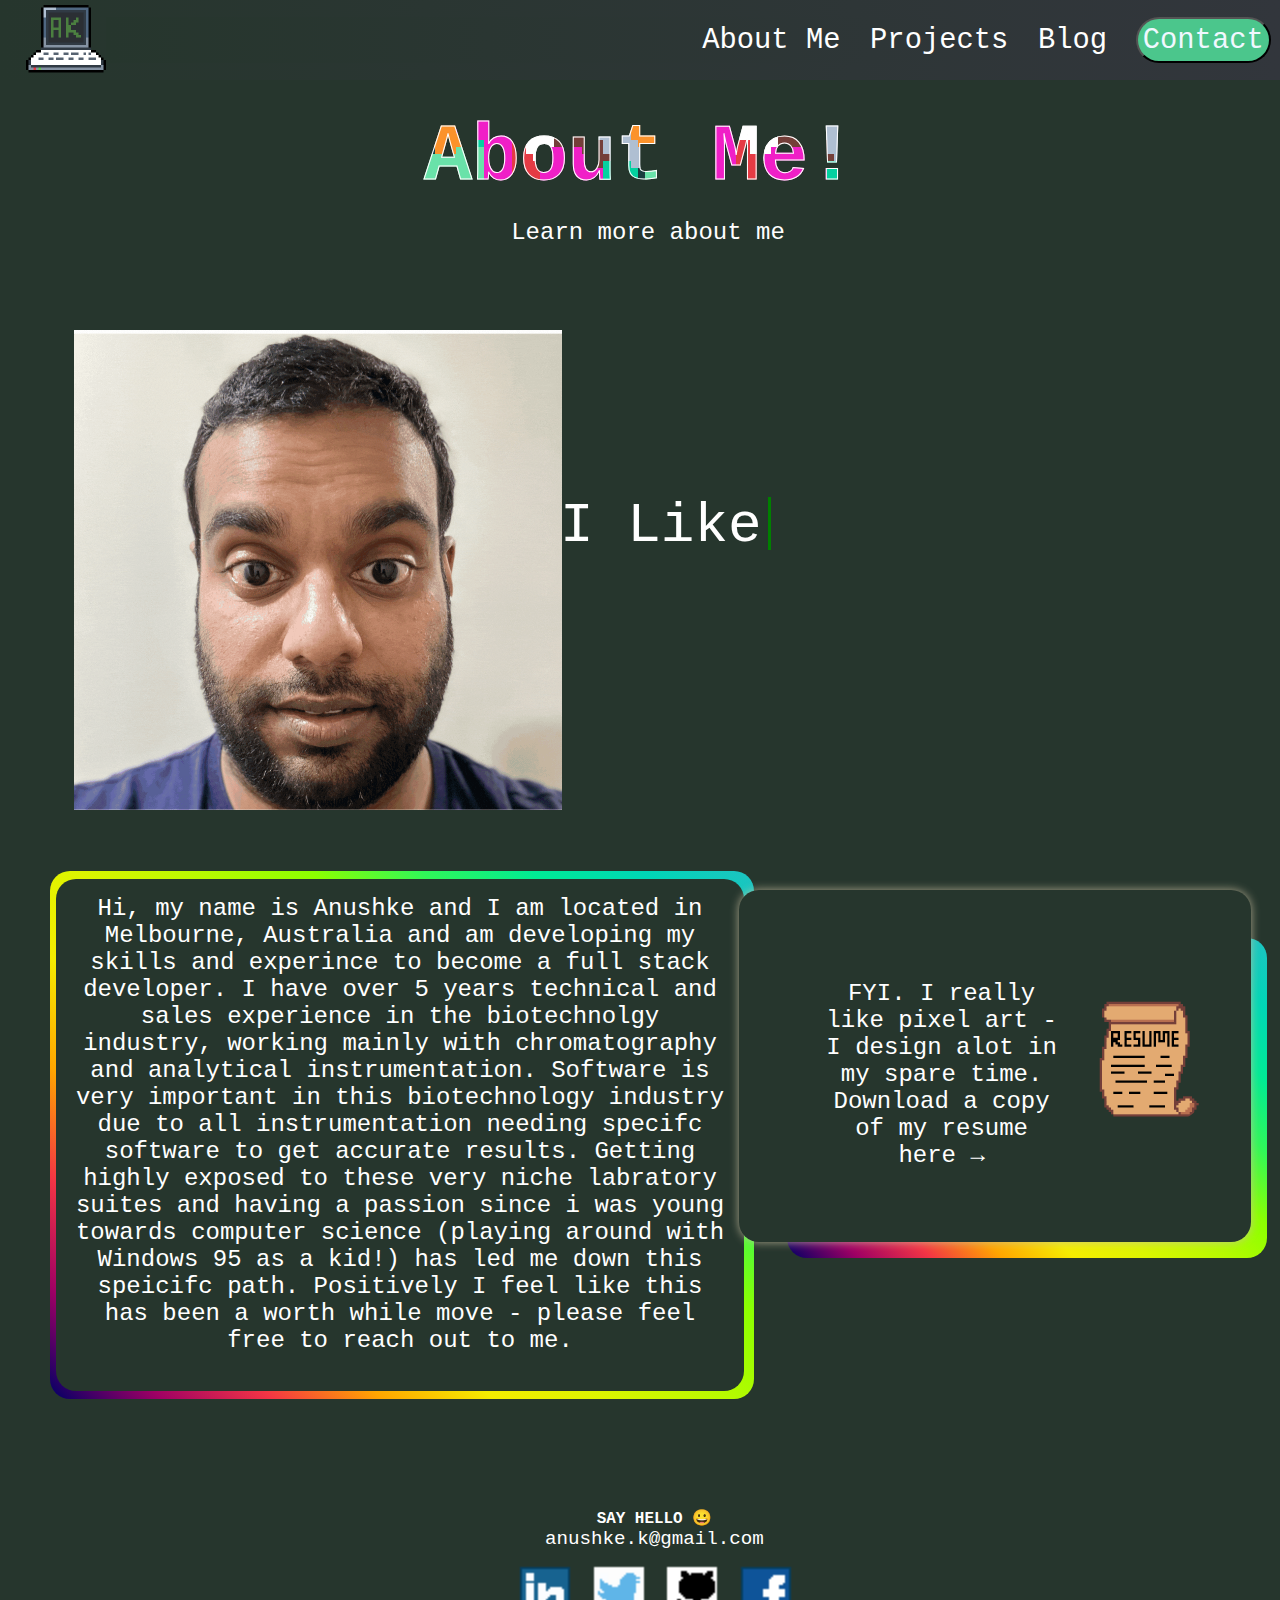
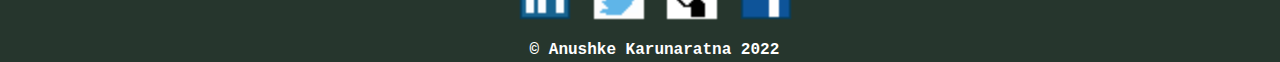
==== pages/about.html @ 56829d69 "added contact,about me,project and blog pages" ====
<!DOCTYPE html>
<html lang="en">
  <head>
    <meta charset="UTF-8" />
    <meta http-equiv="X-UA-Compatible" content="IE=edge" />
    <meta name="viewport" content="width=device-width, initial-scale=1.0" />
    <title>Anushke Karunaratna</title>
    <link rel="stylesheet" href="/main.css" />
  </head>
  <body>
    <!-- navigation bar content -->
    <header class="header">
      <!-- logo and home button -->
      <a id="logo" href="/index.html"> <img src="/images/logo2.png" alt="logo" /></a>
      <section class="header_contact">
        <!-- navigation bar links -->
      <nav class="navigation">
        <ul>
          <li><a class="nav_link" href="/pages/about.html">About Me</a></li>
          <li><a class="nav_link" href="/pages/projects.html">Projects</a></li>
          <li><a class="nav_link" href="/pages/blog.html">Blog</a></li>
        </ul>
      </nav>
      <!-- contact button -->
      <a class="contact" href="/pages/contact.html"><button>Contact</button></a></section>
    </header>
    <!-- tile animation -->
    <section class="tiles">
      <i style="--i: 1"></i>
      <i style="--i: 2"></i>
      <i style="--i: 3"></i>
      <i style="--i: 4"></i>
      <i style="--i: 5"></i>
      <i style="--i: 6"></i>
      <i style="--i: 7"></i>
      <i style="--i: 8"></i>
      <i style="--i: 9"></i>
      <i style="--i: 10"></i>
      <i style="--i: 21"></i>
      <i style="--i: 12"></i>
      <i style="--i: 13"></i>
      <i style="--i: 14"></i>
      <i style="--i: 15"></i>
      <i style="--i: 16"></i>
      <i style="--i: 17"></i>
      <i style="--i: 18"></i>
      <i style="--i: 19"></i>
      <i style="--i: 20"></i>
      <i style="--i: 21"></i>
      <i style="--i: 22"></i>
      <i style="--i: 23"></i>
      <i style="--i: 24"></i>
      <i style="--i: 25"></i>
      <i style="--i: 26"></i>
      <i style="--i: 27"></i>
      <i style="--i: 28"></i>
      <i style="--i: 29"></i>
      <i style="--i: 30"></i>
      <i style="--i: 31"></i>
      <i style="--i: 32"></i>
      <i style="--i: 33"></i>
      <i style="--i: 34"></i>
      <i style="--i: 35"></i>
      <i style="--i: 36"></i>
      <i style="--i: 37"></i>
      <i style="--i: 38"></i>
      <i style="--i: 39"></i>
      <i style="--i: 40"></i>
      <i style="--i: 41"></i>
      <i style="--i: 41"></i>
      <i style="--i: 42"></i>
      <i style="--i: 43"></i>
      <i style="--i: 44"></i>
      <i style="--i: 45"></i>
      <i style="--i: 46"></i>
      <i style="--i: 47"></i>
      <i style="--i: 48"></i>
      <i style="--i: 49"></i>
      <i style="--i: 50"></i>
    </section>
  </section>
  <h1 class="title">About Me!</h1>
  <section>
    <div class="sub_text">
      <p>Learn more about me</p>
    </div>
  </section>
  <section class="about">
   <div class="about_slideshow">
    <img class="slideshow" src="/images/slideshow.gif" alt="Anushke">
    <div class="txt_animation">
      <div class="static_txt"> I Like </div>
      <ul class="dynamic_txt" >
        <li><span>Food..............</span></li>
        <li><span>To Travel.........</span></li>
        <li><span>To Build Computers</span></li>
      </ul>
    </div>
    </div>
  </section>
    <section class="about_me" >
      <div class="about_resume">
      <p class="pabout"> Hi, my name is Anushke and I am located in Melbourne, Australia and am developing my skills and experince to become a full stack developer. I have over 5 years technical and sales experience in the biotechnolgy industry, working mainly with chromatography and analytical instrumentation. Software is very important in this biotechnology industry due to all instrumentation needing specifc software to get accurate results. Getting highly exposed to these very niche labratory suites and having a passion since i was young towards computer science (playing around with Windows 95 as a kid!) has led me down this speicifc path. Positively I feel like this has been a worth while move - please feel free to reach out to me.
      <div class="resume"><p class="resume_text" > FYI. I really like pixel art - I design alot in my spare time. Download a copy of my resume here &#8594</p>
      <a href="">
        <img class="resume_pic" src="/images/Resume_pic.png" alt="resume"></div>
      </a></div>
    </section>
    </section>
     <!-- tile animation -->
    <section class="tiles3">
      <i style="--i: 1"></i>
      <i style="--i: 2"></i>
      <i style="--i: 3"></i>
      <i style="--i: 4"></i>
      <i style="--i: 5"></i>
      <i style="--i: 6"></i>
      <i style="--i: 7"></i>
      <i style="--i: 8"></i>
      <i style="--i: 9"></i>
      <i style="--i: 10"></i>
      <i style="--i: 21"></i>
      <i style="--i: 12"></i>
      <i style="--i: 13"></i>
      <i style="--i: 14"></i>
      <i style="--i: 15"></i>
      <i style="--i: 16"></i>
      <i style="--i: 17"></i>
      <i style="--i: 18"></i>
      <i style="--i: 19"></i>
      <i style="--i: 20"></i>
      <i style="--i: 21"></i>
      <i style="--i: 22"></i>
      <i style="--i: 23"></i>
      <i style="--i: 24"></i>
      <i style="--i: 25"></i>
      <i style="--i: 26"></i>
      <i style="--i: 27"></i>
      <i style="--i: 28"></i>
      <i style="--i: 29"></i>
      <i style="--i: 30"></i>
      <i style="--i: 31"></i>
      <i style="--i: 32"></i>
      <i style="--i: 33"></i>
      <i style="--i: 34"></i>
      <i style="--i: 35"></i>
      <i style="--i: 36"></i>
      <i style="--i: 37"></i>
      <i style="--i: 38"></i>
      <i style="--i: 39"></i>
      <i style="--i: 40"></i>
      <i style="--i: 41"></i>
      <i style="--i: 41"></i>
      <i style="--i: 42"></i>
      <i style="--i: 43"></i>
      <i style="--i: 44"></i>
      <i style="--i: 45"></i>
      <i style="--i: 46"></i>
      <i style="--i: 47"></i>
      <i style="--i: 48"></i>
      <i style="--i: 49"></i>
      <i style="--i: 50"></i>
    </section>
     <!-- footer content -->
     <footer class="main_footer"> 
      <div class="footer_contact" ><h5>SAY HELLO &#128512</h5>
        <!-- send email directly -->
      <a class="email" href="mailto:anushke.k@gmail.com">anushke.k@gmail.com</a></div>
      <div class="socials" >
        <!-- links to socials -->
        <a  class="socials_img" href="https://www.linkedin.com/in/anushke-karunaratna-6a812290/" target="_blank" rel="noopener noreferrer"> <img class="linkedin" src="/images/linkedin.png" alt="linkedin"></a>
        <a  class="socials_img" href="https://twitter.com/Nush161" target="_blank" rel="noopener noreferrer"> <img class="twitter" src="/images/Twitter 2.png" alt="Twitter"></a>
        <a  class="socials_img" href="https://github.com/nush16" target="_blank" rel="noopener noreferrer"> <img class="github" src="/images/GitHub.png" alt="Github"></a>
        <a  class="socials_img" href="https://www.facebook.com/littttlecrow/" target="_blank" rel="noopener noreferrer"> <img class="facebook" src="/images/facebook.png" alt="Facebook"></a>
      <h6 class="copyright">&copy Anushke Karunaratna 2022</h6></div>
    </footer>
  </body>
</html>
---- main.css ----
* {
  margin: 0;
  padding: 0;
  box-sizing: border-box;
  text-decoration: none;
}

body {
  background: rgb(38, 54, 45);
}

button:hover {
  background-color: green;
  color: white;
}

a:link, a:visited {
  color: white;
}

.header a.nav_link:hover {
  color: green;
}

.header a#logo:hover {
  filter: brightness(80%);
}

@media (min-width: 320px) {
  #logo {
    cursor: pointer;
    display: flex;
    justify-content: flex-start;
    width: 2.1rem;
    height: 2.1rem;
    margin-left: 2%;
  }
  li {
    list-style: none;
    display: inline-block;
    align-items: center;
    padding: 0 0.8rem;
    transition: all 0.3s ease 0s;
    overflow-wrap: nowrap;
  }
  li, button {
    font-family: "Noto Sans Mono", monospace;
    font-weight: 500;
    font-size: 0.8rem;
    color: white;
  }
  button {
    padding: 0.3rem 0.3rem;
    background-color: rgb(75, 198, 140);
    border-radius: 5rem;
    cursor: pointer;
    transition: all 0.3s ease 0s;
  }
  .header {
    display: flex;
    justify-content: space-evenly;
    align-items: center;
    background: rgb(38, 54, 45);
    background: linear-gradient(90deg, rgb(38, 54, 45) 0%, rgb(50, 54, 60) 100%);
  }
  .header_contact {
    display: flex;
    justify-content: flex-end;
    align-items: center;
    background: rgb(38, 54, 45);
    background: linear-gradient(90deg, rgb(38, 54, 45) 0%, rgb(50, 54, 60) 100%);
    margin-right: 2%;
    width: 100%;
  }
}
@media (min-width: 820px) {
  #logo {
    cursor: pointer;
    display: flex;
    justify-content: flex-start;
    width: 3.1rem;
    height: 3.1rem;
    margin-left: 2%;
  }
  li, button {
    font-family: "Noto Sans Mono", monospace;
    font-weight: 500;
    font-size: 1.2rem;
    color: white;
  }
  button {
    padding: 0.3rem 0.3rem;
    background-color: rgb(75, 198, 140);
    border-radius: 5rem;
    cursor: pointer;
    transition: all 0.3s ease 0s;
    margin-left: 16%;
  }
  .header {
    display: flex;
    align-items: center;
    background: rgb(38, 54, 45);
    background: linear-gradient(90deg, rgb(38, 54, 45) 0%, rgb(50, 54, 60) 100%);
  }
  .header_contact {
    display: flex;
    justify-content: flex-end;
    align-items: center;
    background: rgb(38, 54, 45);
    background: linear-gradient(90deg, rgb(38, 54, 45) 0%, rgb(50, 54, 60) 100%);
    margin-right: 2%;
    width: 100%;
  }
}
@media (min-width: 992px) {
  #logo {
    cursor: pointer;
    display: flex;
    justify-content: flex-start;
    width: 5rem;
    height: 5rem;
    margin-left: 2%;
    filter: brightness(100%);
  }
  li, button {
    font-family: "Noto Sans Mono", monospace;
    font-weight: 500;
    font-size: 1.8rem;
    color: aliceblue;
  }
  button {
    padding: 0.3rem 0.3rem;
    background-color: rgb(75, 198, 140);
    border-radius: 5rem;
    cursor: pointer;
    transition: all 0.3s ease 0s;
    margin-left: 12%;
  }
  .header {
    display: flex;
    align-items: center;
    background: rgb(38, 54, 45);
    background: linear-gradient(90deg, rgb(38, 54, 45) 0%, rgb(50, 54, 60) 100%);
  }
  .header_contact {
    display: flex;
    justify-content: flex-end;
    align-items: center;
    background: rgb(38, 54, 45);
    background: linear-gradient(90deg, rgb(38, 54, 45) 0%, rgb(50, 54, 60) 100%);
    margin-right: 2%;
    width: 100%;
  }
}
@media (min-width: 320px) {
  .intro_title {
    width: 90%;
    margin-left: 2.5%;
  }
  .intro_title .intro {
    display: grid;
    gap: 2.5rem;
    grid-template-columns: 60% 40%;
  }
  .intro_title .pintro {
    padding: 1rem;
    background-color: rgb(38, 54, 45);
    box-shadow: 0 0 10px green;
    border-radius: 20px;
    position: relative;
    width: 13rem;
    height: 6.5rem;
  }
  .intro_title .pintro::before {
    content: "";
    position: absolute;
    border-radius: 20px;
    background-image: linear-gradient(45deg, hsl(240deg, 100%, 20%) 0%, hsl(322deg, 100%, 31%) 9%, hsl(355deg, 89%, 58%) 18%, hsl(39deg, 100%, 50%) 27%, hsl(58deg, 100%, 48%) 36%, hsl(66deg, 100%, 48%) 45%, hsl(76deg, 100%, 49%) 55%, hsl(87deg, 100%, 50%) 64%, hsl(132deg, 93%, 58%) 73%, hsl(158deg, 100%, 46%) 82%, hsl(171deg, 100%, 42%) 91%, hsl(180deg, 73%, 44%) 100%);
    z-index: -1;
    margin-top: -1.5rem;
    margin-left: -1.5rem;
    width: 14rem;
    height: 7.5rem;
  }
  .intro_title .pic_of_me {
    padding-right: 0.3rem;
    width: 7.5rem;
    height: 8rem;
    border-radius: 50%;
    margin-top: -1rem;
  }
  .intro_build {
    width: 90%;
    margin-right: 2.5%;
  }
  .intro_build .build {
    display: grid;
    gap: 2.5rem;
    grid-template-columns: 40% 60%;
  }
  .intro_build .img_build {
    margin-left: 1rem;
    width: 10rem;
    height: 9rem;
  }
  .intro_build .pbuild {
    background-color: rgb(38, 54, 45);
    border-radius: 20px;
    padding: 1rem;
    position: relative;
    margin-right: 10%;
    height: 6rem;
    width: 10rem;
    margin-top: 8%;
  }
  .intro_build .pbuild::before {
    content: "";
    position: absolute;
    border-radius: 20px;
    background-image: linear-gradient(45deg, hsl(240deg, 100%, 20%) 0%, hsl(322deg, 100%, 31%) 9%, hsl(355deg, 89%, 58%) 18%, hsl(39deg, 100%, 50%) 27%, hsl(58deg, 100%, 48%) 36%, hsl(66deg, 100%, 48%) 45%, hsl(76deg, 100%, 49%) 55%, hsl(87deg, 100%, 50%) 64%, hsl(132deg, 93%, 58%) 73%, hsl(158deg, 100%, 46%) 82%, hsl(171deg, 100%, 42%) 91%, hsl(180deg, 73%, 44%) 100%);
    z-index: -1;
    margin-top: -1.5rem;
    margin-left: -1.5rem;
    width: 11rem;
    height: 7rem;
  }
  .intro_write {
    width: 90%;
    margin-right: 2.5%;
  }
  .intro_write .write {
    display: grid;
    gap: 1rem;
    grid-template-columns: 60% 40%;
    margin-right: 4rem;
  }
  .intro_write .pwrite {
    background-color: rgb(38, 54, 45);
    border-radius: 20px;
    padding: 1rem;
    position: relative;
    height: 9rem;
    width: 10rem;
    margin-top: 5%;
  }
  .intro_write .pwrite::before {
    content: "";
    position: absolute;
    border-radius: 20px;
    background-image: linear-gradient(45deg, hsl(240deg, 100%, 20%) 0%, hsl(322deg, 100%, 31%) 9%, hsl(355deg, 89%, 58%) 18%, hsl(39deg, 100%, 50%) 27%, hsl(58deg, 100%, 48%) 36%, hsl(66deg, 100%, 48%) 45%, hsl(76deg, 100%, 49%) 55%, hsl(87deg, 100%, 50%) 64%, hsl(132deg, 93%, 58%) 73%, hsl(158deg, 100%, 46%) 82%, hsl(171deg, 100%, 42%) 91%, hsl(180deg, 73%, 44%) 100%);
    z-index: -1;
    margin-top: -1.5rem;
    margin-left: -1.5rem;
    width: 11rem;
    height: 10rem;
  }
  .intro_write .img_write {
    margin-left: 3rem;
    width: 8.5rem;
    height: 8rem;
  }
}
@media (min-width: 820px) {
  .intro_title {
    width: 90%;
    margin-left: 15%;
  }
  .intro_title .intro {
    display: grid;
    gap: 1.5rem;
    grid-template-columns: 60% 40%;
    width: 90%;
    margin-right: 2.5%;
    margin-left: 2.5%;
    margin-top: 1.5rem;
  }
  .intro_title .pintro {
    padding: 1rem;
    background-color: rgb(38, 54, 45);
    border-radius: 20px;
    position: relative;
    height: 8rem;
    width: 21rem;
    margin-top: 5%;
  }
  .intro_title .pintro::before {
    content: "";
    position: absolute;
    border-radius: 20px;
    background-image: linear-gradient(45deg, hsl(240deg, 100%, 20%) 0%, hsl(322deg, 100%, 31%) 9%, hsl(355deg, 89%, 58%) 18%, hsl(39deg, 100%, 50%) 27%, hsl(58deg, 100%, 48%) 36%, hsl(66deg, 100%, 48%) 45%, hsl(76deg, 100%, 49%) 55%, hsl(87deg, 100%, 50%) 64%, hsl(132deg, 93%, 58%) 73%, hsl(158deg, 100%, 46%) 82%, hsl(171deg, 100%, 42%) 91%, hsl(180deg, 73%, 44%) 100%);
    z-index: -1;
    margin-top: -1.5rem;
    margin-left: -2.6rem;
    width: 22rem;
    height: 9rem;
  }
  .intro_title .pic_of_me {
    padding-right: 0.3rem;
    width: 11.5rem;
    height: 12rem;
    border-radius: 4rem;
    margin-top: -1rem;
  }
  .intro_build {
    width: 90%;
    margin-left: 15%;
  }
  .intro_build .build {
    display: grid;
    gap: 1.5rem;
    grid-template-columns: 40% 60%;
  }
  .intro_build .img_build {
    width: 14.5rem;
    height: 14rem;
  }
  .intro_build .pbuild {
    background-color: rgb(38, 54, 45);
    border-radius: 20px;
    padding: 1rem;
    position: relative;
    height: 7.5rem;
    width: 15rem;
    margin-top: 11%;
  }
  .intro_build .pbuild::before {
    content: "";
    position: absolute;
    border-radius: 20px;
    background-image: linear-gradient(45deg, hsl(240deg, 100%, 20%) 0%, hsl(322deg, 100%, 31%) 9%, hsl(355deg, 89%, 58%) 18%, hsl(39deg, 100%, 50%) 27%, hsl(58deg, 100%, 48%) 36%, hsl(66deg, 100%, 48%) 45%, hsl(76deg, 100%, 49%) 55%, hsl(87deg, 100%, 50%) 64%, hsl(132deg, 93%, 58%) 73%, hsl(158deg, 100%, 46%) 82%, hsl(171deg, 100%, 42%) 91%, hsl(180deg, 73%, 44%) 100%);
    z-index: -1;
    margin-top: -1.5rem;
    margin-left: -3.2rem;
    width: 16rem;
    height: 8.5rem;
  }
  .intro_write {
    width: 90%;
    margin-left: 15%;
  }
  .intro_write .write {
    display: grid;
    gap: 2.5rem;
    grid-template-columns: 50% 50%;
  }
  .intro_write .pwrite {
    background-color: rgb(38, 54, 45);
    border-radius: 20px;
    padding: 1rem;
    position: relative;
    height: 7.6rem;
    width: 21rem;
    margin-top: 1%;
  }
  .intro_write .pwrite::before {
    content: "";
    position: absolute;
    border-radius: 20px;
    background-image: linear-gradient(45deg, hsl(240deg, 100%, 20%) 0%, hsl(322deg, 100%, 31%) 9%, hsl(355deg, 89%, 58%) 18%, hsl(39deg, 100%, 50%) 27%, hsl(58deg, 100%, 48%) 36%, hsl(66deg, 100%, 48%) 45%, hsl(76deg, 100%, 49%) 55%, hsl(87deg, 100%, 50%) 64%, hsl(132deg, 93%, 58%) 73%, hsl(158deg, 100%, 46%) 82%, hsl(171deg, 100%, 42%) 91%, hsl(180deg, 73%, 44%) 100%);
    z-index: -1;
    margin-top: -1.5rem;
    margin-left: -2rem;
    width: 22rem;
    height: 8.6rem;
  }
  .intro_write .img_write {
    width: 12.5rem;
    height: 12rem;
  }
}
@media (min-width: 992px) {
  .intro_title {
    width: 90%;
  }
  .intro_title .intro {
    display: grid;
    gap: 1.5rem;
    grid-template-columns: 50% 50%;
    width: 90%;
    margin-right: 2.5%;
    margin-left: 2.5%;
    margin-top: 4.5rem;
  }
  .intro_title .pintro {
    padding: 1rem;
    background-color: rgb(38, 54, 45);
    border-radius: 20px;
    position: relative;
    height: 15rem;
    width: 23rem;
    margin-top: 1%;
    margin-left: 27%;
  }
  .intro_title .pintro::before {
    content: "";
    position: absolute;
    border-radius: 20px;
    background-image: linear-gradient(45deg, hsl(240deg, 100%, 20%) 0%, hsl(322deg, 100%, 31%) 9%, hsl(355deg, 89%, 58%) 18%, hsl(39deg, 100%, 50%) 27%, hsl(58deg, 100%, 48%) 36%, hsl(66deg, 100%, 48%) 45%, hsl(76deg, 100%, 49%) 55%, hsl(87deg, 100%, 50%) 64%, hsl(132deg, 93%, 58%) 73%, hsl(158deg, 100%, 46%) 82%, hsl(171deg, 100%, 42%) 91%, hsl(180deg, 73%, 44%) 100%);
    z-index: -1;
    margin-top: -1.5rem;
    margin-left: -2.1rem;
    width: 24rem;
    height: 16rem;
  }
  .intro_title .pic_of_me {
    padding-right: 0.3rem;
    width: 19.5rem;
    height: 20.6rem;
    border-radius: 50%;
    margin-top: -2rem;
  }
  .intro_build {
    width: 90%;
    margin-left: -2%;
  }
  .intro_build .build {
    display: grid;
    gap: 1.5rem;
    grid-template-columns: 40% 60%;
  }
  .intro_build .img_build {
    width: 19rem;
    height: 17rem;
    margin-left: 32%;
  }
  .intro_build .pbuild {
    background-color: rgb(38, 54, 45);
    border-radius: 20px;
    padding: 1rem;
    position: relative;
    height: 11rem;
    width: 19rem;
    margin-top: 5%;
  }
  .intro_build .pbuild::before {
    content: "";
    position: absolute;
    border-radius: 20px;
    background-image: linear-gradient(45deg, hsl(240deg, 100%, 20%) 0%, hsl(322deg, 100%, 31%) 9%, hsl(355deg, 89%, 58%) 18%, hsl(39deg, 100%, 50%) 27%, hsl(58deg, 100%, 48%) 36%, hsl(66deg, 100%, 48%) 45%, hsl(76deg, 100%, 49%) 55%, hsl(87deg, 100%, 50%) 64%, hsl(132deg, 93%, 58%) 73%, hsl(158deg, 100%, 46%) 82%, hsl(171deg, 100%, 42%) 91%, hsl(180deg, 73%, 44%) 100%);
    z-index: -1;
    margin-top: -1.5rem;
    margin-left: -2.8rem;
    width: 20rem;
    height: 12rem;
  }
  .intro_write {
    width: 90%;
    margin-left: 32%;
  }
  .intro_write .write {
    display: grid;
    gap: 1.5rem;
    grid-template-columns: 50% 50%;
  }
  .intro_write .pwrite {
    background-color: rgb(38, 54, 45);
    box-shadow: 0 0 20px rgba(204, 193, 163, 0.8);
    border-radius: 20px;
    padding: 1rem;
    position: relative;
    height: 14rem;
    width: 22rem;
    margin-top: 1%;
    margin-left: 30%;
  }
  .intro_write .pwrite::before {
    content: "";
    position: absolute;
    border-radius: 20px;
    background-image: linear-gradient(45deg, hsl(240deg, 100%, 20%) 0%, hsl(322deg, 100%, 31%) 9%, hsl(355deg, 89%, 58%) 18%, hsl(39deg, 100%, 50%) 27%, hsl(58deg, 100%, 48%) 36%, hsl(66deg, 100%, 48%) 45%, hsl(76deg, 100%, 49%) 55%, hsl(87deg, 100%, 50%) 64%, hsl(132deg, 93%, 58%) 73%, hsl(158deg, 100%, 46%) 82%, hsl(171deg, 100%, 42%) 91%, hsl(180deg, 73%, 44%) 100%);
    z-index: -1;
    margin-top: -1.5rem;
    margin-left: -2rem;
    width: 23rem;
    height: 15rem;
  }
  .intro_write .img_write {
    width: 17.5rem;
    height: 17rem;
  }
}
@media (min-width: 320px) {
  .tiles, .tiles_contact, .tiles4, .tiles3, .tiles2 {
    position: relative;
    height: 1rem;
    overflow: hidden;
    background: rgb(38, 54, 45);
    display: flex;
    justify-content: center;
    align-items: center;
    gap: 0.5rem;
    flex-wrap: wrap;
  }
  .tiles i, .tiles_contact i, .tiles4 i, .tiles3 i, .tiles2 i {
    position: relative;
    width: 1rem;
    height: 1rem;
    background: rgb(38, 54, 45);
  }
  section i:nth-child(5n+1) {
    -webkit-animation: animate 2s linear infinite, animatetile 7s linear infinite;
            animation: animate 2s linear infinite, animatetile 7s linear infinite;
    -webkit-animation-delay: calc(-1s * var(--i));
            animation-delay: calc(-1s * var(--i));
  }
  section i:nth-child(5n+2) {
    -webkit-animation: animate 3s linear infinite, animatetile 7s linear infinite;
            animation: animate 3s linear infinite, animatetile 7s linear infinite;
    -webkit-animation-delay: calc(-2s * var(--i));
            animation-delay: calc(-2s * var(--i));
  }
  section i:nth-child(5n+3) {
    -webkit-animation: animate 4s linear infinite, animatetile 7s linear infinite;
            animation: animate 4s linear infinite, animatetile 7s linear infinite;
    -webkit-animation-delay: calc(-2.5s * var(--i));
            animation-delay: calc(-2.5s * var(--i));
  }
  @-webkit-keyframes animate {
    0%, 20% {
      background: rgb(38, 54, 45);
    }
    60% {
      background: rgb(167, 209, 167);
    }
    80%, 100% {
      background: rgb(38, 54, 45);
    }
  }
  @keyframes animate {
    0%, 20% {
      background: rgb(38, 54, 45);
    }
    60% {
      background: rgb(167, 209, 167);
    }
    80%, 100% {
      background: rgb(38, 54, 45);
    }
  }
  @-webkit-keyframes animatetile {
    0% {
      filter: hue-rotate(0deg);
    }
    100% {
      filter: hue-rotate(180deg);
    }
  }
  @keyframes animatetile {
    0% {
      filter: hue-rotate(0deg);
    }
    100% {
      filter: hue-rotate(180deg);
    }
  }
  .tiles2 {
    height: 3rem;
    margin-top: 2rem;
  }
  .tiles3 {
    height: 4rem;
    margin-top: 0.8rem;
  }
  .tiles4 {
    height: 8rem;
    margin-top: 0.8rem;
  }
  .tiles_contact {
    height: 6rem;
    margin-top: 0.8rem;
  }
}
.socials a.socials_img:hover {
  filter: brightness(80%);
}

.socials_img {
  filter: brightness(100%);
}

@media (min-width: 320px) {
  footer {
    display: inline-block;
    justify-content: center;
    height: 8%;
    position: relative;
    margin-left: 30%;
    margin-bottom: 0%;
    text-align: center;
    font-family: "Noto Sans Mono", monospace;
    left: 0;
    bottom: 0;
    margin-top: auto;
  }
  footer .footer_contact {
    font-size: 0.7em;
    color: white;
  }
  footer .socials {
    padding-top: 0.5rem;
  }
  footer .copyright {
    margin-top: 0.5rem;
    color: white;
  }
}
@media (min-width: 820px) {
  footer {
    display: inline-block;
    justify-content: center;
    height: 8%;
    position: relative;
    margin-left: 40%;
    margin-bottom: 0%;
    text-align: center;
    font-family: "Noto Sans Mono", monospace;
    left: 0;
    bottom: 0%;
  }
  footer .footer_contact {
    font-size: 1.1rem;
    color: white;
  }
  footer .socials {
    padding-top: 0.7rem;
  }
  footer .copyright {
    margin-top: 0.7rem;
    color: white;
  }
}
@media (min-width: 992px) {
  footer {
    display: inline-block;
    justify-content: center;
    height: 3%;
    position: relative;
    margin-left: 40%;
    margin-bottom: 0%;
    margin-top: 1.5rem;
    text-align: center;
    font-family: "Noto Sans Mono", monospace;
    left: 0;
    bottom: 0%;
  }
  footer .footer_contact {
    font-size: 1.2rem;
    color: white;
  }
  footer .socials {
    padding-top: 0.7rem;
  }
  footer .copyright {
    margin-top: 0.7rem;
  }
  footer .linkedin {
    width: 4rem;
    height: 4rem;
  }
  footer .twitter {
    width: 4rem;
    height: 4rem;
  }
  footer .github {
    width: 4rem;
    height: 4rem;
  }
  footer .facebook {
    width: 4rem;
    height: 4rem;
  }
  footer .copyright {
    font-size: 1rem;
    color: white;
  }
}
#contact_message::-moz-placeholder {
  font-family: "Noto Sans Mono", monospace;
}
#contact_message:-ms-input-placeholder {
  font-family: "Noto Sans Mono", monospace;
}
#contact_message::placeholder {
  font-family: "Noto Sans Mono", monospace;
}

.contact_name::-moz-placeholder {
  font-family: "Noto Sans Mono", monospace;
}

.contact_name:-ms-input-placeholder {
  font-family: "Noto Sans Mono", monospace;
}

.contact_name::placeholder {
  font-family: "Noto Sans Mono", monospace;
}

.contact_email::-moz-placeholder {
  font-family: "Noto Sans Mono", monospace;
}

.contact_email:-ms-input-placeholder {
  font-family: "Noto Sans Mono", monospace;
}

.contact_email::placeholder {
  font-family: "Noto Sans Mono", monospace;
}

.contact_subject::-moz-placeholder {
  font-family: "Noto Sans Mono", monospace;
}

.contact_subject:-ms-input-placeholder {
  font-family: "Noto Sans Mono", monospace;
}

.contact_subject::placeholder {
  font-family: "Noto Sans Mono", monospace;
}

button.send:hover {
  background-color: green;
  color: white;
  transition: all 0.3s ease 0s;
}

@media (min-width: 320px) {
  .sub_text {
    display: flex;
    justify-content: center;
    padding-bottom: 1.5rem;
  }
  .fill_in_details {
    display: flex;
    position: relative;
    flex-direction: column;
    align-items: center;
    justify-content: center;
    margin-left: 10%;
    background-color: rgb(216, 239, 231);
    box-shadow: 0 0 10px green;
    border-radius: 20px;
    overflow: hidden;
    width: 80%;
    text-transform: uppercase;
    font-weight: 800;
    font-size: 0.8rem;
    letter-spacing: 0.5rem;
    border: 0;
    padding: 1.2rem;
  }
  .fill_in_details .contents {
    display: flex;
    flex-direction: column;
    justify-content: center;
    margin-top: 1rem;
    gap: 0.5rem;
  }
  .fill_in_details .contact_name {
    width: 10rem;
    height: 1.3rem;
    font-size: 1rem;
  }
  .fill_in_details .contact_email {
    width: 10rem;
    height: 1.3rem;
    font-size: 1rem;
  }
  .fill_in_details .contact_subject {
    margin-top: 0.2rem;
    width: 16rem;
  }
  .fill_in_details #contact_message {
    margin-top: 0.2rem;
    width: 16rem;
    height: 10rem;
  }
  .fill_in_details .send {
    background: rgb(75, 198, 140);
    color: white;
    margin-top: 1rem;
  }
}
@media (min-width: 820px) {
  .sub_text {
    display: flex;
    justify-content: center;
    padding-bottom: 1.5rem;
  }
  .fill_in_details {
    display: flex;
    position: relative;
    flex-direction: column;
    align-items: center;
    justify-content: center;
    margin-left: 10%;
    background-color: rgb(216, 239, 231);
    box-shadow: 0 0 10px green;
    border-radius: 20px;
    overflow: hidden;
    width: 50%;
    margin-left: 25%;
    text-transform: uppercase;
    font-weight: 800;
    font-size: 1rem;
    letter-spacing: 0.5rem;
    border: 0;
    padding: 1.2rem;
    font-family: "Noto Sans Mono", monospace;
    color: black;
  }
  .fill_in_details .contents {
    display: flex;
    flex-direction: column;
    justify-content: center;
    margin-top: 1rem;
    gap: 0.5rem;
    font-size: 1rem;
  }
  .fill_in_details .contact_name {
    width: 10rem;
    height: 1.3rem;
    font-size: 1rem;
  }
  .fill_in_details .contact_email {
    width: 10rem;
    height: 1.3rem;
    font-size: 1rem;
  }
  .fill_in_details .contact_subject {
    margin-top: 0.2rem;
    width: 19rem;
    height: 1.3rem;
    font-size: 1rem;
  }
  .fill_in_details #contact_message {
    margin-top: 0.2rem;
    width: 19rem;
    height: 12.3rem;
    font-size: 1rem;
  }
  .fill_in_details .send {
    background: rgb(75, 198, 140);
    color: white;
    margin-top: 1rem;
    margin-right: 10%;
  }
  #contact_message::-moz-placeholder {
    font-family: "Noto Sans Mono", monospace;
    font-size: 1rem;
  }
  #contact_message:-ms-input-placeholder {
    font-family: "Noto Sans Mono", monospace;
    font-size: 1rem;
  }
  #contact_message::placeholder {
    font-family: "Noto Sans Mono", monospace;
    font-size: 1rem;
  }
  .contact_name::-moz-placeholder {
    font-family: "Noto Sans Mono", monospace;
    font-size: 1rem;
  }
  .contact_name:-ms-input-placeholder {
    font-family: "Noto Sans Mono", monospace;
    font-size: 1rem;
  }
  .contact_name::placeholder {
    font-family: "Noto Sans Mono", monospace;
    font-size: 1rem;
  }
  .contact_email::-moz-placeholder {
    font-family: "Noto Sans Mono", monospace;
    font-size: 1rem;
  }
  .contact_email:-ms-input-placeholder {
    font-family: "Noto Sans Mono", monospace;
    font-size: 1rem;
  }
  .contact_email::placeholder {
    font-family: "Noto Sans Mono", monospace;
    font-size: 1rem;
  }
  .contact_subject::-moz-placeholder {
    font-family: "Noto Sans Mono", monospace;
    font-size: 1rem;
  }
  .contact_subject:-ms-input-placeholder {
    font-family: "Noto Sans Mono", monospace;
    font-size: 1rem;
  }
  .contact_subject::placeholder {
    font-family: "Noto Sans Mono", monospace;
    font-size: 1rem;
  }
}
@media (min-width: 992px) {
  .sub_text {
    display: flex;
    justify-content: center;
    padding-bottom: 1.5rem;
  }
  .fill_in_details {
    display: flex;
    position: relative;
    flex-direction: column;
    align-items: center;
    justify-content: center;
    margin-left: 10%;
    background-color: rgb(216, 239, 231);
    box-shadow: 0 0 10px hsl(158deg, 100%, 46%);
    border-radius: 20px;
    overflow: hidden;
    width: 42%;
    margin-left: 29%;
    text-transform: uppercase;
    font-weight: 800;
    font-size: 1.3rem;
    letter-spacing: 0.5rem;
    border: 0;
    padding: 1.2rem;
    font-family: "Noto Sans Mono", monospace;
    color: black;
  }
  .fill_in_details .contents {
    display: flex;
    flex-direction: column;
    justify-content: center;
    margin-top: 1rem;
    gap: 0.5rem;
    font-size: 1rem;
  }
  .fill_in_details .contact_name {
    width: 20rem;
    height: 2.3rem;
    font-size: 1.3rem;
  }
  .fill_in_details .contact_email {
    width: 20rem;
    height: 2.3rem;
    font-size: 1.3rem;
  }
  .fill_in_details .contact_subject {
    margin-top: 0.2rem;
    width: 32rem;
    height: 2.3rem;
    font-size: 1.3rem;
  }
  .fill_in_details #contact_message {
    margin-top: 0.2rem;
    width: 32rem;
    height: 15.3rem;
    font-size: 1.3rem;
  }
  .fill_in_details .send {
    background: rgb(75, 198, 140);
    color: white;
    margin-top: 1rem;
    margin-right: 10%;
  }
  #contact_message::-moz-placeholder {
    font-family: "Noto Sans Mono", monospace;
    font-size: 1.3rem;
  }
  #contact_message:-ms-input-placeholder {
    font-family: "Noto Sans Mono", monospace;
    font-size: 1.3rem;
  }
  #contact_message::placeholder {
    font-family: "Noto Sans Mono", monospace;
    font-size: 1.3rem;
  }
  .contact_name::-moz-placeholder {
    font-family: "Noto Sans Mono", monospace;
    font-size: 1.3rem;
  }
  .contact_name:-ms-input-placeholder {
    font-family: "Noto Sans Mono", monospace;
    font-size: 1.3rem;
  }
  .contact_name::placeholder {
    font-family: "Noto Sans Mono", monospace;
    font-size: 1.3rem;
  }
  .contact_email::-moz-placeholder {
    font-family: "Noto Sans Mono", monospace;
    font-size: 1.3rem;
  }
  .contact_email:-ms-input-placeholder {
    font-family: "Noto Sans Mono", monospace;
    font-size: 1.3rem;
  }
  .contact_email::placeholder {
    font-family: "Noto Sans Mono", monospace;
    font-size: 1.3rem;
  }
  .contact_subject::-moz-placeholder {
    font-family: "Noto Sans Mono", monospace;
    font-size: 1.3rem;
  }
  .contact_subject:-ms-input-placeholder {
    font-family: "Noto Sans Mono", monospace;
    font-size: 1.3rem;
  }
  .contact_subject::placeholder {
    font-family: "Noto Sans Mono", monospace;
    font-size: 1.3rem;
  }
}
@media (min-width: 320px) {
  .about {
    width: 90%;
    margin-right: 2.5%;
  }
  .about .slideshow {
    width: 20rem;
    height: 20rem;
    margin-top: 10%;
    margin-left: 2rem;
  }
  .about .txt_animation {
    width: 35rem;
    margin-left: 1rem;
    margin-top: 5rem;
  }
  .about .txt_animation .static_txt {
    color: white;
    font-size: 1.7rem;
    font-family: "Noto Sans Mono", monospace;
    margin-bottom: -2.9rem;
  }
  .about .txt_animation .dynamic_txt {
    margin-left: 6rem;
    line-height: 4rem;
    height: 3.3rem;
    overflow: hidden;
  }
  .about .dynamic_txt li {
    position: relative;
  }
  .about .dynamic_txt li {
    color: green;
    font-size: 1.5rem;
    font-family: "Noto Sans Mono", monospace;
    position: relative;
    display: block;
    top: 0;
    -webkit-animation: slide 9s steps(3) infinite;
            animation: slide 9s steps(3) infinite;
  }
  @-webkit-keyframes slide {
    100% {
      top: -12rem;
    }
  }
  @keyframes slide {
    100% {
      top: -12rem;
    }
  }
  .about .dynamic_txt li::after {
    content: "";
    position: absolute;
    height: 100%;
    width: 100%;
    background-color: rgb(38, 54, 45);
    border-left: 3px solid green;
    left: 0;
    -webkit-animation: typing 3s steps(7) infinite;
            animation: typing 3s steps(7) infinite;
  }
  @-webkit-keyframes typing {
    40%, 60% {
      left: 51rem;
    }
    100% {
      left: 0;
    }
  }
  @keyframes typing {
    40%, 60% {
      left: 51rem;
    }
    100% {
      left: 0;
    }
  }
  .pabout {
    font-family: "Noto Sans Mono", monospace;
    font-weight: 100;
    color: white;
    background-color: rgb(38, 54, 45);
    border-radius: 20px;
    padding: 1rem;
    height: 17rem;
    width: 20rem;
    margin-left: 1.9rem;
    margin-top: 15%;
  }
  .pabout::before {
    content: "";
    position: absolute;
    border-radius: 20px;
    height: 18rem;
    width: 21rem;
    margin-top: -1.5rem;
    margin-left: -1.5rem;
    background-image: linear-gradient(45deg, hsl(240deg, 100%, 20%) 0%, hsl(322deg, 100%, 31%) 9%, hsl(355deg, 89%, 58%) 18%, hsl(39deg, 100%, 50%) 27%, hsl(58deg, 100%, 48%) 36%, hsl(66deg, 100%, 48%) 45%, hsl(76deg, 100%, 49%) 55%, hsl(87deg, 100%, 50%) 64%, hsl(132deg, 93%, 58%) 73%, hsl(158deg, 100%, 46%) 82%, hsl(171deg, 100%, 42%) 91%, hsl(180deg, 73%, 44%) 100%);
    z-index: -1;
  }
  .resume_text {
    display: flex;
    justify-content: center;
    width: 10rem;
    height: 7rem;
    border-radius: 50%;
    position: relative;
    margin-top: 4rem;
    margin-left: 2rem;
  }
  .resume_pic {
    display: flex;
    justify-content: center;
    width: 5.5rem;
    height: 5rem;
    border-radius: 50%;
    position: relative;
    margin-top: -6.3rem;
    margin-left: 11rem;
  }
  .resume {
    font-family: "Noto Sans Mono", monospace;
    font-weight: 100;
    color: white;
    background-color: rgb(38, 54, 45);
    border-radius: 20px;
    height: 7rem;
    width: 17rem;
    margin-left: 3rem;
  }
  .resume::before {
    content: "";
    position: absolute;
    border-radius: 20px;
    height: 8rem;
    width: 18rem;
    margin-top: -0.5rem;
    margin-left: -0.5rem;
    background-image: linear-gradient(45deg, hsl(240deg, 100%, 20%) 0%, hsl(322deg, 100%, 31%) 9%, hsl(355deg, 89%, 58%) 18%, hsl(39deg, 100%, 50%) 27%, hsl(58deg, 100%, 48%) 36%, hsl(66deg, 100%, 48%) 45%, hsl(76deg, 100%, 49%) 55%, hsl(87deg, 100%, 50%) 64%, hsl(132deg, 93%, 58%) 73%, hsl(158deg, 100%, 46%) 82%, hsl(171deg, 100%, 42%) 91%, hsl(180deg, 73%, 44%) 100%);
    z-index: -1;
  }
}
@media (min-width: 820px) {
  .about {
    width: 90%;
    margin-right: 2.5%;
  }
  .about .slideshow {
    width: 40rem;
    height: 40rem;
    margin-top: 10%;
    margin-left: 8rem;
  }
  .about .txt_animation {
    width: 50rem;
    margin-left: 9rem;
    margin-top: 5rem;
  }
  .about .txt_animation.static_txt {
    color: white;
    font-size: 3rem;
    font-family: "Noto Sans Mono", monospace;
    margin-bottom: -3.6rem;
  }
  .about .txt_animation .dynamic_txt {
    margin-left: 11rem;
    line-height: 4rem;
    height: 3.3rem;
    overflow: hidden;
  }
  .about .dynamic_txt li {
    position: relative;
  }
  .about .dynamic_txt li {
    color: green;
    font-size: 2.6rem;
    font-family: "Noto Sans Mono", monospace;
    position: relative;
    display: block;
    top: 0;
    -webkit-animation: slide 9s steps(3) infinite;
            animation: slide 9s steps(3) infinite;
  }
  @-webkit-keyframes slide {
    100% {
      top: -12rem;
    }
  }
  @keyframes slide {
    100% {
      top: -12rem;
    }
  }
  .about .dynamic_txt li::after {
    content: "";
    position: absolute;
    height: 100%;
    width: 100%;
    background-color: rgb(38, 54, 45);
    border-left: 3px solid green;
    left: 0;
    -webkit-animation: typing 3s steps(7) infinite;
            animation: typing 3s steps(7) infinite;
  }
  @-webkit-keyframes typing {
    40%, 60% {
      left: 51rem;
    }
    100% {
      left: 0;
    }
  }
  @keyframes typing {
    40%, 60% {
      left: 51rem;
    }
    100% {
      left: 0;
    }
  }
  .pabout {
    font-family: "Noto Sans Mono", monospace;
    font-weight: 100;
    color: white;
    background-color: rgb(38, 54, 45);
    border-radius: 20px;
    padding: 1rem;
    height: 22rem;
    width: 30rem;
    margin-left: 11rem;
    margin-top: 15%;
  }
  .pabout::before {
    content: "";
    position: absolute;
    border-radius: 20px;
    height: 23rem;
    width: 31rem;
    margin-top: -1.5rem;
    margin-left: -3rem;
    background-image: linear-gradient(45deg, hsl(240deg, 100%, 20%) 0%, hsl(322deg, 100%, 31%) 9%, hsl(355deg, 89%, 58%) 18%, hsl(39deg, 100%, 50%) 27%, hsl(58deg, 100%, 48%) 36%, hsl(66deg, 100%, 48%) 45%, hsl(76deg, 100%, 49%) 55%, hsl(87deg, 100%, 50%) 64%, hsl(132deg, 93%, 58%) 73%, hsl(158deg, 100%, 46%) 82%, hsl(171deg, 100%, 42%) 91%, hsl(180deg, 73%, 44%) 100%);
    z-index: -1;
  }
  .resume_text {
    display: flex;
    justify-content: center;
    width: 11rem;
    height: 10rem;
    border-radius: 50%;
    position: relative;
    margin-top: 4rem;
    margin-left: 2rem;
  }
  .resume_pic {
    display: flex;
    justify-content: center;
    width: 5.5rem;
    height: 5rem;
    border-radius: 50%;
    position: relative;
    margin-top: -8rem;
    margin-left: 15rem;
  }
  .resume {
    font-family: "Noto Sans Mono", monospace;
    font-weight: 100;
    color: white;
    background-color: rgb(38, 54, 45);
    box-shadow: 0 0 10px rgba(204, 193, 163, 0.8);
    border-radius: 20px;
    height: 11rem;
    width: 22rem;
    margin-left: 15rem;
  }
  .resume::before {
    content: "";
    position: absolute;
    border-radius: 20px;
    height: 12rem;
    width: 23rem;
    margin-top: -0.5rem;
    margin-left: -0.5rem;
    background-image: linear-gradient(45deg, hsl(240deg, 100%, 20%) 0%, hsl(322deg, 100%, 31%) 9%, hsl(355deg, 89%, 58%) 18%, hsl(39deg, 100%, 50%) 27%, hsl(58deg, 100%, 48%) 36%, hsl(66deg, 100%, 48%) 45%, hsl(76deg, 100%, 49%) 55%, hsl(87deg, 100%, 50%) 64%, hsl(132deg, 93%, 58%) 73%, hsl(158deg, 100%, 46%) 82%, hsl(171deg, 100%, 42%) 91%, hsl(180deg, 73%, 44%) 100%);
    z-index: -1;
  }
}
@media (min-width: 992px) {
  .about {
    width: 90%;
    margin-right: 2.5%;
    margin-top: 7rem;
  }
  .about .about_slideshow {
    display: grid;
    gap: 2rem;
    grid-template-columns: 50% 50%;
    width: 90%;
    margin-left: 5%;
    margin-right: 5%;
  }
  .about .slideshow {
    width: 30.5rem;
    height: 30rem;
    margin-top: -10%;
    margin-left: 1rem;
  }
  .about .txt_animation {
    width: 53rem;
    margin-left: -3rem;
    margin-top: 7rem;
  }
  .about .txt_animation .static_txt {
    color: white;
    font-size: 3.5rem;
    font-family: "Noto Sans Mono", monospace;
    margin-bottom: -3.8rem;
  }
  .about .txt_animation .dynamic_txt {
    margin-left: 13rem;
    line-height: 4rem;
    height: 3.3rem;
    overflow: hidden;
  }
  .about .dynamic_txt li {
    position: relative;
  }
  .about .dynamic_txt li {
    color: green;
    font-size: 3.5rem;
    font-family: "Noto Sans Mono", monospace;
    position: relative;
    display: block;
    top: 0;
    -webkit-animation: slide 9s steps(3) infinite;
            animation: slide 9s steps(3) infinite;
  }
  @-webkit-keyframes slide {
    100% {
      top: -12rem;
    }
  }
  @keyframes slide {
    100% {
      top: -12rem;
    }
  }
  .about .dynamic_txt li::after {
    content: "";
    position: absolute;
    height: 100%;
    width: 100%;
    background-color: rgb(38, 54, 45);
    border-left: 3px solid green;
    left: 0;
    -webkit-animation: typing 3s steps(7) infinite;
            animation: typing 3s steps(7) infinite;
  }
  @-webkit-keyframes typing {
    40%, 60% {
      left: 51rem;
    }
    100% {
      left: 0;
    }
  }
  @keyframes typing {
    40%, 60% {
      left: 51rem;
    }
    100% {
      left: 0;
    }
  }
  .about_resume {
    display: grid;
    gap: 1rem;
    grid-template-columns: 60% 40%;
    width: 90%;
    margin-left: 5%;
    margin-right: 5%;
  }
  .about_resume .pabout {
    font-family: "Noto Sans Mono", monospace;
    font-weight: 100;
    color: white;
    background-color: rgb(38, 54, 45);
    border-radius: 20px;
    padding: 1rem;
    height: 32rem;
    width: 43rem;
    margin-left: -0.5rem;
    margin-top: 10%;
  }
  .about_resume .pabout::before {
    content: "";
    position: absolute;
    border-radius: 20px;
    height: 33rem;
    width: 44rem;
    margin-top: -1.5rem;
    margin-left: -3rem;
    background-image: linear-gradient(45deg, hsl(240deg, 100%, 20%) 0%, hsl(322deg, 100%, 31%) 9%, hsl(355deg, 89%, 58%) 18%, hsl(39deg, 100%, 50%) 27%, hsl(58deg, 100%, 48%) 36%, hsl(66deg, 100%, 48%) 45%, hsl(76deg, 100%, 49%) 55%, hsl(87deg, 100%, 50%) 64%, hsl(132deg, 93%, 58%) 73%, hsl(158deg, 100%, 46%) 82%, hsl(171deg, 100%, 42%) 91%, hsl(180deg, 73%, 44%) 100%);
    z-index: -1;
  }
  .about_resume .resume_text {
    display: flex;
    justify-content: center;
    width: 15.3rem;
    height: 7rem;
    border-radius: 50%;
    position: relative;
    margin-top: 8rem;
    margin-left: 5rem;
  }
  .about_resume .resume_pic {
    display: flex;
    justify-content: center;
    width: 9rem;
    height: 9rem;
    border-radius: 50%;
    position: relative;
    margin-top: -9rem;
    margin-left: 21rem;
  }
  .about_resume .resume {
    font-family: "Noto Sans Mono", monospace;
    font-weight: 100;
    color: white;
    background-color: rgb(38, 54, 45);
    box-shadow: 0 0 10px rgba(204, 193, 163, 0.8);
    border-radius: 20px;
    height: 22rem;
    width: 32rem;
    margin-top: 5rem;
    margin-left: -2rem;
  }
  .about_resume .resume::before {
    content: "";
    position: absolute;
    border-radius: 20px;
    height: 20rem;
    width: 30rem;
    margin-top: 3rem;
    margin-left: 3rem;
    background-image: linear-gradient(45deg, hsl(240deg, 100%, 20%) 0%, hsl(322deg, 100%, 31%) 9%, hsl(355deg, 89%, 58%) 18%, hsl(39deg, 100%, 50%) 27%, hsl(58deg, 100%, 48%) 36%, hsl(66deg, 100%, 48%) 45%, hsl(76deg, 100%, 49%) 55%, hsl(87deg, 100%, 50%) 64%, hsl(132deg, 93%, 58%) 73%, hsl(158deg, 100%, 46%) 82%, hsl(171deg, 100%, 42%) 91%, hsl(180deg, 73%, 44%) 100%);
    z-index: -1;
  }
}
@media (min-width: 320px) {
  .project_posts {
    display: grid;
    gap: 1rem;
    grid-template-columns: 1fr 1fr;
    width: 95%;
    margin-left: 2.5%;
    margin-right: 2.5%;
  }
  .project_posts .project1 {
    background-color: rgba(38, 54, 45, 0.5);
    border-radius: 20px;
    box-shadow: 0 0 30px hsl(132deg, 93%, 58%);
  }
  .project_posts .project1 img {
    width: 7.1rem;
    height: 7.1rem;
    margin-left: 16%;
  }
  .project_posts .project2 {
    background-color: rgba(38, 54, 45, 0.5);
    border-radius: 20px;
    box-shadow: 0 0 30px hsl(355deg, 89%, 58%);
  }
  .project_posts .project2 img {
    width: 7.1rem;
    height: 7.1rem;
    margin-left: 22%;
  }
  .project_posts .project3 {
    background-color: rgba(38, 54, 45, 0.5);
    border-radius: 20px;
    box-shadow: 0 0 30px hsl(158deg, 100%, 46%);
  }
  .project_posts .project3 img {
    width: 8.7rem;
    height: 8.7rem;
    margin-left: 1rem;
    margin-top: -0.8rem;
  }
  .project1_layout {
    display: grid;
    gap: 2rem;
    grid-template-columns: 35% 65%;
    width: 90%;
    margin-left: 5%;
    margin-right: 5%;
  }
  .project1_layout .project1_img {
    width: 9rem;
    height: 9rem;
    margin-top: 2rem;
    margin-right: 1%;
  }
  .project1_layout .about_project1 {
    background-color: rgba(38, 54, 45, 0.5);
    border-radius: 20px;
    width: 80%;
    padding: 1rem;
    margin-top: 1rem;
    box-shadow: 0 0 20px hsl(132deg, 93%, 58%);
  }
  .project2_layout {
    display: grid;
    gap: 2rem;
    grid-template-columns: 35% 65%;
    width: 90%;
    margin-left: 5%;
    margin-right: 5%;
  }
  .project2_layout .project2_img {
    width: 9rem;
    height: 9rem;
    margin-top: 2rem;
    margin-right: 1%;
  }
  .project2_layout .about_project2 {
    background-color: rgba(38, 54, 45, 0.5);
    border-radius: 20px;
    width: 80%;
    padding: 1rem;
    margin-top: 1rem;
    box-shadow: 0 0 20px hsl(355deg, 89%, 58%);
  }
  .project3_layout {
    display: grid;
    gap: 2rem;
    grid-template-columns: 35% 65%;
    width: 90%;
    margin-left: 5%;
    margin-right: 5%;
  }
  .project3_layout .project3_img {
    width: 9rem;
    height: 9rem;
    margin-top: 2rem;
    margin-right: 1%;
  }
  .project3_layout .about_project3 {
    background-color: rgba(38, 54, 45, 0.5);
    border-radius: 20px;
    width: 80%;
    padding: 1rem;
    margin-top: 1rem;
    box-shadow: 0 0 20px hsl(158deg, 100%, 46%);
  }
}
@media (min-width: 820px) {
  .project_posts {
    display: grid;
    gap: 3%;
    grid-template-columns: 1fr 1fr;
    width: 95%;
    margin-left: 2.5%;
    margin-right: 2.5%;
    margin-bottom: 4rem;
  }
  .project_posts .project1 {
    background-color: rgba(38, 54, 45, 0.5);
    border-radius: 20px;
    box-shadow: 0 0 40px hsl(132deg, 93%, 58%);
  }
  .project_posts .project1 img {
    width: 10rem;
    height: 10rem;
    margin-left: 30%;
  }
  .project_posts .project2 {
    background-color: rgba(38, 54, 45, 0.5);
    border-radius: 20px;
    box-shadow: 0 0 40px hsl(355deg, 89%, 58%);
  }
  .project_posts .project2 img {
    width: 10rem;
    height: 10rem;
    margin-left: 34%;
  }
  .project_posts .project3 {
    background-color: rgba(38, 54, 45, 0.5);
    border-radius: 20px;
    box-shadow: 0 0 40px hsl(158deg, 100%, 46%);
  }
  .project_posts .project3 img {
    width: 10rem;
    height: 10rem;
    margin-left: 25%;
    margin-top: -0.8rem;
  }
  .project1_layout {
    display: grid;
    gap: 2rem;
    grid-template-columns: 35% 65%;
    width: 90%;
    margin-left: 5%;
    margin-right: 5%;
  }
  .project1_layout .project1_img {
    width: 10rem;
    height: 10rem;
    margin-left: 30%;
  }
  .project1_layout .about_project1 {
    background-color: rgba(38, 54, 45, 0.5);
    border-radius: 20px;
    width: 80%;
    padding: 1rem;
    margin-top: 1rem;
    box-shadow: 0 0 20px hsl(132deg, 93%, 58%);
  }
  .project2_layout {
    display: grid;
    gap: 2rem;
    grid-template-columns: 35% 65%;
    width: 90%;
    margin-left: 5%;
    margin-right: 5%;
  }
  .project2_layout .project2_img {
    width: 10rem;
    height: 10rem;
    margin-left: 30%;
  }
  .project2_layout .about_project2 {
    background-color: rgba(38, 54, 45, 0.5);
    border-radius: 20px;
    width: 80%;
    padding: 1rem;
    margin-top: 1rem;
    box-shadow: 0 0 20px hsl(355deg, 89%, 58%);
  }
  .project3_layout {
    display: grid;
    gap: 2rem;
    grid-template-columns: 35% 65%;
    width: 90%;
    margin-left: 5%;
    margin-right: 5%;
  }
  .project3_layout .project3_img {
    width: 10rem;
    height: 10rem;
    margin-top: 2rem;
    margin-left: 20%;
  }
  .project3_layout .about_project3 {
    background-color: rgba(38, 54, 45, 0.5);
    border-radius: 20px;
    width: 80%;
    padding: 1rem;
    margin-top: 1rem;
    box-shadow: 0 0 20px hsl(158deg, 100%, 46%);
  }
}
@media (min-width: 992px) {
  .project_posts {
    display: grid;
    gap: 3%;
    grid-template-columns: 1fr 1fr;
    width: 85%;
    margin-left: 5%;
    margin-right: 5%;
    margin-bottom: 4rem;
    margin-top: 2rem;
  }
  .project_posts .project1 {
    background-color: rgba(38, 54, 45, 0.5);
    border-radius: 20px;
    box-shadow: 0 0 40px hsl(132deg, 93%, 58%);
  }
  .project_posts .project1 img {
    width: 14rem;
    height: 14rem;
    margin-left: 30%;
  }
  .project_posts .project2 {
    background-color: rgba(38, 54, 45, 0.5);
    border-radius: 20px;
    box-shadow: 0 0 40px hsl(355deg, 89%, 58%);
  }
  .project_posts .project2 img {
    width: 14rem;
    height: 14rem;
    margin-left: 34%;
  }
  .project_posts .project3 {
    background-color: rgba(38, 54, 45, 0.5);
    border-radius: 20px;
    box-shadow: 0 0 40px hsl(158deg, 100%, 46%);
    margin-top: 0.5rem;
  }
  .project_posts .project3 img {
    width: 14rem;
    height: 14rem;
    margin-left: 34%;
    margin-top: -0.8rem;
  }
  .project1_layout {
    display: grid;
    gap: 2rem;
    grid-template-columns: 35% 65%;
    width: 90%;
    margin-left: 5%;
    margin-right: 5%;
  }
  .project1_layout .project1_img {
    width: 19rem;
    height: 19rem;
    margin-top: 2rem;
    margin-left: 20%;
  }
  .project1_layout .about_project1 {
    background-color: rgba(38, 54, 45, 0.5);
    border-radius: 20px;
    width: 80%;
    padding: 1rem;
    margin-top: 1rem;
    box-shadow: 0 0 20px hsl(132deg, 93%, 58%);
  }
  .project2_layout {
    display: grid;
    gap: 2rem;
    grid-template-columns: 35% 65%;
    width: 90%;
    margin-left: 5%;
    margin-right: 5%;
  }
  .project2_layout .project2_img {
    width: 19rem;
    height: 19rem;
    margin-top: 2rem;
    margin-left: 20%;
  }
  .project2_layout .about_project2 {
    background-color: rgba(38, 54, 45, 0.5);
    border-radius: 20px;
    width: 80%;
    padding: 1rem;
    margin-top: 1rem;
    box-shadow: 0 0 20px hsl(355deg, 89%, 58%);
  }
  .project3_layout {
    display: grid;
    gap: 2rem;
    grid-template-columns: 35% 65%;
    width: 90%;
    margin-left: 5%;
    margin-right: 5%;
  }
  .project3_layout .project3_img {
    width: 19rem;
    height: 19rem;
    margin-top: 2rem;
    margin-left: 20%;
  }
  .project3_layout .about_project3 {
    background-color: rgba(38, 54, 45, 0.5);
    border-radius: 20px;
    width: 80%;
    padding: 1rem;
    margin-top: 1rem;
    box-shadow: 0 0 20px hsl(158deg, 100%, 46%);
  }
  .project_posts a.project_link:hover {
    filter: brightness(70%);
  }
}
@media (min-width: 320px) {
  .blog_posts {
    display: grid;
    gap: 1rem;
    grid-template-columns: 1fr 1fr;
    width: 95%;
    margin-left: 2.5%;
    margin-right: 2.5%;
  }
  .blog_posts .blog1 {
    background-color: rgba(38, 54, 45, 0.5);
    border-radius: 20px;
    box-shadow: 0 0 30px hsl(322deg, 100%, 31%);
  }
  .blog_posts .blog1 img {
    width: 7.1rem;
    height: 7.1rem;
    margin-left: 16%;
  }
  .blog_posts .blog2 {
    background-color: rgba(38, 54, 45, 0.5);
    border-radius: 20px;
    box-shadow: 0 0 30px hsl(39deg, 100%, 50%);
  }
  .blog_posts .blog2 img {
    width: 6rem;
    height: 6rem;
    margin-left: 22%;
  }
  .blog_posts .blog3 {
    background-color: rgba(38, 54, 45, 0.5);
    border-radius: 20px;
    box-shadow: 0 0 30px hsl(66deg, 100%, 48%);
  }
  .blog_posts .blog3 img {
    width: 8.7rem;
    height: 8.7rem;
    margin-left: 1rem;
    margin-top: -0.8rem;
  }
  .blog_posts .blog4 {
    background-color: rgba(38, 54, 45, 0.5);
    border-radius: 20px;
    box-shadow: 0 0 30px hsl(158deg, 100%, 46%);
  }
  .blog_posts .blog4 img {
    width: 6.8rem;
    height: 6.8rem;
    margin-left: 1.5rem;
    padding-top: 0.5rem;
  }
  .blog_posts .blog5 {
    background-color: rgba(38, 54, 45, 0.5);
    border-radius: 20px;
    box-shadow: 0 0 30px hsl(180deg, 73%, 44%);
  }
  .blog_posts .blog5 img {
    width: 6.1rem;
    height: 6.1rem;
    margin-left: 2.1rem;
    padding-top: 0.5rem;
  }
  .blog1_layout {
    display: grid;
    gap: 2rem;
    grid-template-columns: 35% 65%;
    width: 90%;
    margin-left: 5%;
    margin-right: 5%;
  }
  .blog1_layout .blog1_img {
    width: 9rem;
    height: 9rem;
    margin-top: 2rem;
    margin-right: 1%;
  }
  .blog1_layout .about_blog1 {
    background-color: rgba(38, 54, 45, 0.5);
    border-radius: 20px;
    width: 80%;
    padding: 1rem;
    margin-top: 1rem;
    box-shadow: 0 0 30px hsl(322deg, 100%, 31%);
  }
  .blog2_layout {
    display: grid;
    gap: 2rem;
    grid-template-columns: 35% 65%;
    width: 90%;
    margin-left: 5%;
    margin-right: 5%;
  }
  .blog2_layout .blog2_img {
    width: 9rem;
    height: 9rem;
    margin-top: 2rem;
    margin-right: 1%;
  }
  .blog2_layout .about_blog2 {
    background-color: rgba(38, 54, 45, 0.5);
    border-radius: 20px;
    width: 80%;
    padding: 1rem;
    margin-top: 1rem;
    box-shadow: 0 0 30px hsl(39deg, 100%, 50%);
  }
  .blog3_layout {
    display: grid;
    gap: 2rem;
    grid-template-columns: 35% 65%;
    width: 90%;
    margin-left: 5%;
    margin-right: 5%;
  }
  .blog3_layout .blog3_img {
    width: 9rem;
    height: 9rem;
    margin-top: 2rem;
    margin-right: 1%;
  }
  .blog3_layout .about_blog3 {
    background-color: rgba(38, 54, 45, 0.5);
    border-radius: 20px;
    width: 80%;
    padding: 1rem;
    margin-top: 1rem;
    box-shadow: 0 0 30px hsl(66deg, 100%, 48%);
  }
  .blog4_layout {
    display: grid;
    gap: 2rem;
    grid-template-columns: 35% 65%;
    width: 90%;
    margin-left: 5%;
    margin-right: 5%;
  }
  .blog4_layout .blog4_img {
    width: 9rem;
    height: 9rem;
    margin-top: 2rem;
    margin-right: 1%;
  }
  .blog4_layout .about_blog4 {
    background-color: rgba(38, 54, 45, 0.5);
    border-radius: 20px;
    width: 80%;
    padding: 1rem;
    margin-top: 1rem;
    box-shadow: 0 0 30px hsl(158deg, 100%, 46%);
  }
  .blog5_layout {
    display: grid;
    gap: 2rem;
    grid-template-columns: 35% 65%;
    width: 90%;
    margin-left: 5%;
    margin-right: 5%;
  }
  .blog5_layout .blog5_img {
    width: 9rem;
    height: 9rem;
    margin-top: 2rem;
    margin-right: 1%;
  }
  .blog5_layout .about_blog5 {
    background-color: rgba(38, 54, 45, 0.5);
    border-radius: 20px;
    width: 80%;
    padding: 1rem;
    margin-top: 1rem;
    box-shadow: 0 0 30px hsl(180deg, 73%, 44%);
  }
}
@media (min-width: 820px) {
  .blog_posts {
    display: grid;
    gap: 1rem;
    grid-template-columns: 1fr 1fr;
    width: 95%;
    margin-left: 2.5%;
    margin-right: 2.5%;
  }
  .blog_posts .blog1 {
    background-color: rgba(38, 54, 45, 0.5);
    border-radius: 20px;
    box-shadow: 0 0 30px hsl(322deg, 100%, 31%);
  }
  .blog_posts .blog1 img {
    width: 10rem;
    height: 10rem;
    margin-left: 30%;
  }
  .blog_posts .blog2 {
    background-color: rgba(38, 54, 45, 0.5);
    border-radius: 20px;
    box-shadow: 0 0 30px hsl(39deg, 100%, 50%);
  }
  .blog_posts .blog2 img {
    width: 10rem;
    height: 10rem;
    margin-left: 30%;
  }
  .blog_posts .blog3 {
    background-color: rgba(38, 54, 45, 0.5);
    border-radius: 20px;
    box-shadow: 0 0 30px hsl(66deg, 100%, 48%);
  }
  .blog_posts .blog3 img {
    width: 10rem;
    height: 10rem;
    margin-left: 30%;
  }
  .blog_posts .blog4 {
    background-color: rgba(38, 54, 45, 0.5);
    border-radius: 20px;
    box-shadow: 0 0 30px hsl(158deg, 100%, 46%);
  }
  .blog_posts .blog4 img {
    width: 10rem;
    height: 10rem;
    margin-left: 30%;
    margin-bottom: -3%;
  }
  .blog_posts .blog5 {
    background-color: rgba(38, 54, 45, 0.5);
    border-radius: 20px;
    box-shadow: 0 0 30px hsl(180deg, 73%, 44%);
  }
  .blog_posts .blog5 img {
    width: 10rem;
    height: 10rem;
    margin-left: 30%;
    margin-bottom: -3%;
  }
  .blog1_layout {
    display: grid;
    gap: 1rem;
    grid-template-columns: 40% 60%;
    width: 80%;
    margin-left: 15%;
  }
  .blog1_layout .blog1_img {
    width: 12rem;
    height: 12rem;
    margin-top: 1rem;
    margin-left: 20%;
  }
  .blog1_layout .about_blog1 {
    background-color: rgba(38, 54, 45, 0.5);
    border-radius: 20px;
    width: 80%;
    padding: 1rem;
    margin-top: 1rem;
    box-shadow: 0 0 30px hsl(322deg, 100%, 31%);
  }
  .blog2_layout {
    display: grid;
    gap: 1rem;
    grid-template-columns: 40% 60%;
    width: 80%;
    margin-left: 15%;
  }
  .blog2_layout .blog2_img {
    width: 12rem;
    height: 12rem;
    margin-top: 1rem;
    margin-left: 20%;
  }
  .blog2_layout .about_blog2 {
    background-color: rgba(38, 54, 45, 0.5);
    border-radius: 20px;
    width: 80%;
    padding: 1rem;
    margin-top: 1rem;
    box-shadow: 0 0 30px hsl(39deg, 100%, 50%);
  }
  .blog3_layout {
    display: grid;
    gap: 1rem;
    grid-template-columns: 40% 60%;
    width: 80%;
    margin-left: 15%;
  }
  .blog3_layout .blog3_img {
    width: 12rem;
    height: 12rem;
    margin-top: 1rem;
    margin-left: 20%;
  }
  .blog3_layout .about_blog3 {
    background-color: rgba(38, 54, 45, 0.5);
    border-radius: 20px;
    width: 80%;
    padding: 1rem;
    margin-top: 1rem;
    box-shadow: 0 0 30px hsl(66deg, 100%, 48%);
  }
  .blog4_layout {
    display: grid;
    gap: 1rem;
    grid-template-columns: 40% 60%;
    width: 80%;
    margin-left: 15%;
  }
  .blog4_layout .blog4_img {
    width: 12rem;
    height: 12rem;
    margin-top: 1rem;
    margin-left: 20%;
  }
  .blog4_layout .about_blog4 {
    background-color: rgba(38, 54, 45, 0.5);
    border-radius: 20px;
    width: 80%;
    padding: 1rem;
    margin-top: 1rem;
    box-shadow: 0 0 30px hsl(158deg, 100%, 46%);
  }
  .blog5_layout {
    display: grid;
    gap: 1rem;
    grid-template-columns: 40% 60%;
    width: 80%;
    margin-left: 15%;
  }
  .blog5_layout .blog5_img {
    width: 12rem;
    height: 12rem;
    margin-top: 1rem;
    margin-left: 20%;
  }
  .blog5_layout .about_blog5 {
    background-color: rgba(38, 54, 45, 0.5);
    border-radius: 20px;
    width: 80%;
    padding: 1rem;
    margin-top: 1rem;
    box-shadow: 0 0 30px hsl(180deg, 73%, 44%);
  }
}
@media (min-width: 992px) {
  .blog_posts {
    display: grid;
    gap: 3%;
    grid-template-columns: 1fr 1fr;
    width: 85%;
    margin-left: 5%;
    margin-right: 5%;
    margin-bottom: 6rem;
    margin-top: 2rem;
  }
  .blog_posts .blog1 {
    background-color: rgba(38, 54, 45, 0.5);
    border-radius: 20px;
    box-shadow: 0 0 40px hsl(322deg, 100%, 31%);
  }
  .blog_posts .blog1 img {
    width: 14rem;
    height: 14rem;
    margin-left: 35%;
  }
  .blog_posts .blog2 {
    background-color: rgba(38, 54, 45, 0.5);
    border-radius: 20px;
    box-shadow: 0 0 40px hsl(39deg, 100%, 50%);
  }
  .blog_posts .blog2 img {
    width: 14rem;
    height: 14rem;
    margin-left: 35%;
  }
  .blog_posts .blog3 {
    background-color: rgba(38, 54, 45, 0.5);
    border-radius: 20px;
    box-shadow: 0 0 40px hsl(66deg, 100%, 48%);
  }
  .blog_posts .blog3 img {
    width: 14rem;
    height: 14rem;
    margin-left: 35%;
  }
  .blog_posts .blog4 {
    background-color: rgba(38, 54, 45, 0.5);
    border-radius: 20px;
    box-shadow: 0 0 40px hsl(158deg, 100%, 46%);
  }
  .blog_posts .blog4 img {
    width: 14rem;
    height: 14rem;
    margin-left: 35%;
    padding-top: 0.5rem;
  }
  .blog_posts .blog5 {
    background-color: rgba(38, 54, 45, 0.5);
    border-radius: 20px;
    box-shadow: 0 0 40px hsl(180deg, 73%, 44%);
  }
  .blog_posts .blog5 img {
    width: 14rem;
    height: 14rem;
    margin-left: 35%;
    padding-top: 0.5rem;
  }
  .blog1_layout {
    display: grid;
    gap: 1rem;
    grid-template-columns: 40% 60%;
    width: 80%;
    margin-left: 15%;
    margin-bottom: 3rem;
  }
  .blog1_layout .blog1_img {
    width: 19rem;
    height: 19rem;
    margin-top: -0.2rem;
    margin-left: 20%;
  }
  .blog1_layout .about_blog1 {
    background-color: rgba(38, 54, 45, 0.5);
    border-radius: 20px;
    width: 80%;
    padding: 1rem;
    margin-top: 1rem;
    box-shadow: 0 0 30px hsl(322deg, 100%, 31%);
  }
  .blog2_layout {
    display: grid;
    gap: 1rem;
    grid-template-columns: 40% 60%;
    width: 80%;
    margin-left: 15%;
    margin-bottom: 3rem;
  }
  .blog2_layout .blog2_img {
    width: 19rem;
    height: 19rem;
    margin-top: 1rem;
    margin-left: 20%;
  }
  .blog2_layout .about_blog2 {
    background-color: rgba(38, 54, 45, 0.5);
    border-radius: 20px;
    width: 80%;
    padding: 1rem;
    margin-top: 1rem;
    box-shadow: 0 0 30px hsl(39deg, 100%, 50%);
  }
  .blog3_layout {
    display: grid;
    gap: 1rem;
    grid-template-columns: 40% 60%;
    width: 80%;
    margin-left: 15%;
    margin-bottom: 3rem;
  }
  .blog3_layout .blog3_img {
    width: 19rem;
    height: 19rem;
    margin-top: 1rem;
    margin-left: 20%;
  }
  .blog3_layout .about_blog3 {
    background-color: rgba(38, 54, 45, 0.5);
    border-radius: 20px;
    width: 80%;
    padding: 1rem;
    margin-top: 1rem;
    box-shadow: 0 0 30px hsl(66deg, 100%, 48%);
  }
  .blog4_layout {
    display: grid;
    gap: 1rem;
    grid-template-columns: 40% 60%;
    width: 80%;
    margin-left: 15%;
    margin-bottom: 3rem;
  }
  .blog4_layout .blog4_img {
    width: 19rem;
    height: 19rem;
    margin-top: 1rem;
    margin-left: 20%;
  }
  .blog4_layout .about_blog4 {
    background-color: rgba(38, 54, 45, 0.5);
    border-radius: 20px;
    width: 80%;
    padding: 1rem;
    margin-top: 1rem;
    box-shadow: 0 0 30px hsl(158deg, 100%, 46%);
  }
  .blog5_layout {
    display: grid;
    gap: 1rem;
    grid-template-columns: 40% 60%;
    width: 80%;
    margin-left: 15%;
    margin-bottom: 3rem;
  }
  .blog5_layout .blog5_img {
    width: 19rem;
    height: 19rem;
    margin-top: 1rem;
    margin-left: 20%;
  }
  .blog5_layout .about_blog5 {
    background-color: rgba(38, 54, 45, 0.5);
    border-radius: 20px;
    width: 80%;
    padding: 1rem;
    margin-top: 1rem;
    box-shadow: 0 0 30px hsl(180deg, 73%, 44%);
  }
  .blog_posts a.blog_link:hover {
    filter: brightness(70%);
  }
}
@media (min-width: 320px) {
  .home_titles {
    font-family: "Noto Sans Mono", monospace;
    margin-top: 1rem;
    margin-bottom: 3rem;
    margin-left: 2rem;
  }
  .home_titles .home_1 {
    color: white;
    font-size: 2rem;
    margin-bottom: -0.7rem;
  }
  .home_titles .home_name {
    color: white;
    font-size: 5rem;
    color: transparent;
    -webkit-text-stroke: 1px white;
    background: url(/images/Untitled\ 10.gif);
    -webkit-background-clip: text;
    background-clip: text;
    background-position: 0 0;
    -webkit-animation: move 20s linear infinite;
            animation: move 20s linear infinite;
  }
  @-webkit-keyframes move {
    100% {
      background-position: 800px 0;
    }
  }
  @keyframes move {
    100% {
      background-position: 800px 0;
    }
  }
  .home_titles .home_sub {
    color: white;
    font-size: 2rem;
  }
  .title {
    display: flex;
    justify-content: space-around;
    align-items: center;
    margin-left: 1rem;
    padding-bottom: 1rem;
    margin-top: 1rem;
    font-family: "Noto Sans Mono", monospace;
    font-weight: 500;
    font-size: 1.8rem;
    color: white;
    width: 90%;
    margin-right: 2.5%;
  }
  .title_sub1 {
    display: flex;
    justify-content: space-around;
    align-items: center;
    padding-top: 1rem;
    margin-left: 1rem;
    padding-bottom: 1rem;
    font-family: "Noto Sans Mono", monospace;
    font-weight: 500;
    font-size: 1.2rem;
    color: white;
    width: 90%;
    margin-right: 2.5%;
  }
  .title_sub2 {
    display: flex;
    justify-content: space-around;
    align-items: center;
    padding-top: 1rem;
    margin-left: 1rem;
    padding-bottom: 1rem;
    font-family: "Noto Sans Mono", monospace;
    font-weight: 500;
    font-size: 1.2rem;
    color: white;
    width: 90%;
    margin-right: 2.5%;
  }
  p {
    font-family: "Noto Sans Mono", monospace;
    margin-left: 1rem;
    font-weight: 100;
    font-size: 0.7rem;
    color: white;
    align-items: center;
    overflow-wrap: wrap;
  }
  .posts_subheading {
    display: flex;
    justify-content: center;
    padding-left: 0.5rem;
    font-size: 1rem;
    padding-bottom: 0.8rem;
    font-family: "Noto Sans Mono", monospace;
    font-weight: 500;
  }
  .posts_text {
    display: flex;
    justify-content: flex-end;
    padding-right: 1rem;
    font-family: "Noto Sans Mono", monospace;
    font-weight: 500;
    padding-bottom: 0.5rem;
  }
}
@media (min-width: 820px) {
  .title {
    display: flex;
    justify-content: space-around;
    align-items: center;
    margin-left: 1rem;
    padding-bottom: 1rem;
    margin-top: 1rem;
    font-family: "Noto Sans Mono", monospace;
    font-weight: 500;
    font-size: rem;
    color: white;
    width: 90%;
    margin-right: 5%;
    margin-left: 5%;
  }
  .title_sub1 {
    display: flex;
    justify-content: space-around;
    align-items: center;
    padding-top: 1rem;
    margin-left: 1rem;
    padding-bottom: 1rem;
    font-family: "Noto Sans Mono", monospace;
    font-weight: 500;
    font-size: 1.6rem;
    color: white;
    width: 90%;
    margin-right: 5%;
    margin-left: 5%;
  }
  .title_sub2 {
    display: flex;
    justify-content: space-around;
    align-items: center;
    padding-top: 1rem;
    margin-left: 1rem;
    padding-bottom: 1rem;
    font-family: "Noto Sans Mono", monospace;
    font-weight: 500;
    font-size: 1.6rem;
    color: white;
    width: 90%;
    margin-right: 5%;
    margin-left: 5%;
  }
  p {
    font-family: "Noto Sans Mono", monospace;
    margin-left: 1rem;
    font-weight: 100;
    font-size: 1rem;
    color: white;
    align-items: center;
    overflow-wrap: wrap;
    text-align: center;
  }
  .posts_subheading {
    display: flex;
    justify-content: center;
    padding-left: 0.5rem;
    font-size: 1.5rem;
    padding-bottom: 1.5rem;
    font-family: "Noto Sans Mono", monospace;
    font-weight: 500;
    text-align: center;
  }
  .posts_text {
    display: flex;
    justify-content: flex-end;
    padding-right: 1rem;
    font-family: "Noto Sans Mono", monospace;
    font-weight: 500;
    padding-bottom: 0.5rem;
  }
}
@media (min-width: 992px) {
  .home_titles {
    font-family: "Noto Sans Mono", monospace;
    margin-top: 2rem;
    margin-bottom: 3rem;
    margin-left: 2rem;
  }
  .home_titles .home_1 {
    color: white;
    font-size: 4rem;
    margin-bottom: -1.5rem;
  }
  .home_titles .home_name {
    color: white;
    font-size: 10rem;
    color: transparent;
    -webkit-text-stroke: 1px white;
    background: url(/images/Untitled\ 10.gif);
    -webkit-background-clip: text;
    background-clip: text;
    background-position: 0 0;
    -webkit-animation: move 20s linear infinite;
            animation: move 20s linear infinite;
  }
  @-webkit-keyframes move {
    100% {
      background-position: 800px 0;
    }
  }
  @keyframes move {
    100% {
      background-position: 800px 0;
    }
  }
  .home_titles .home_sub {
    color: white;
    font-size: 3rem;
  }
  .title {
    display: flex;
    justify-content: space-around;
    align-items: center;
    margin-left: 1rem;
    padding-bottom: 1rem;
    margin-top: 1rem;
    font-family: "Noto Sans Mono", monospace;
    font-weight: 900;
    font-size: 5rem;
    color: white;
    width: 90%;
    margin-right: 5%;
    margin-left: 5%;
    color: transparent;
    -webkit-text-stroke: 1px white;
    background: url(/images/Untitled\ 10.gif);
    -webkit-background-clip: text;
    background-clip: text;
    background-position: 0 0;
    -webkit-animation: move 20s linear infinite;
            animation: move 20s linear infinite;
  }
  .title_sub1 {
    display: flex;
    justify-content: space-around;
    align-items: center;
    padding-top: 1rem;
    margin-left: 1rem;
    padding-bottom: 1rem;
    font-family: "Noto Sans Mono", monospace;
    font-weight: 500;
    font-size: 2.3rem;
    color: white;
    width: 90%;
    margin-left: -9%;
  }
  .title_sub2 {
    display: flex;
    justify-content: space-around;
    align-items: center;
    padding-top: 1rem;
    margin-left: 1rem;
    padding-bottom: 2rem;
    font-family: "Noto Sans Mono", monospace;
    font-weight: 500;
    font-size: 2.3rem;
    color: white;
    width: 90%;
    margin-left: 25%;
  }
  p {
    font-family: "Noto Sans Mono", monospace;
    margin-left: 1rem;
    font-weight: 100;
    font-size: 1.5rem;
    color: white;
    align-items: center;
    overflow-wrap: wrap;
    text-align: center;
  }
  .posts_subheading {
    display: flex;
    justify-content: center;
    padding-left: 0.5rem;
    font-size: 1.7rem;
    padding-bottom: 1.5rem;
    font-family: "Noto Sans Mono", monospace;
    font-weight: 500;
    text-align: center;
  }
  .posts_text {
    display: flex;
    justify-content: flex-end;
    padding-right: 1rem;
    font-family: "Noto Sans Mono", monospace;
    font-weight: 500;
    padding-bottom: 0.5rem;
  }
}/*# sourceMappingURL=main.css.map */
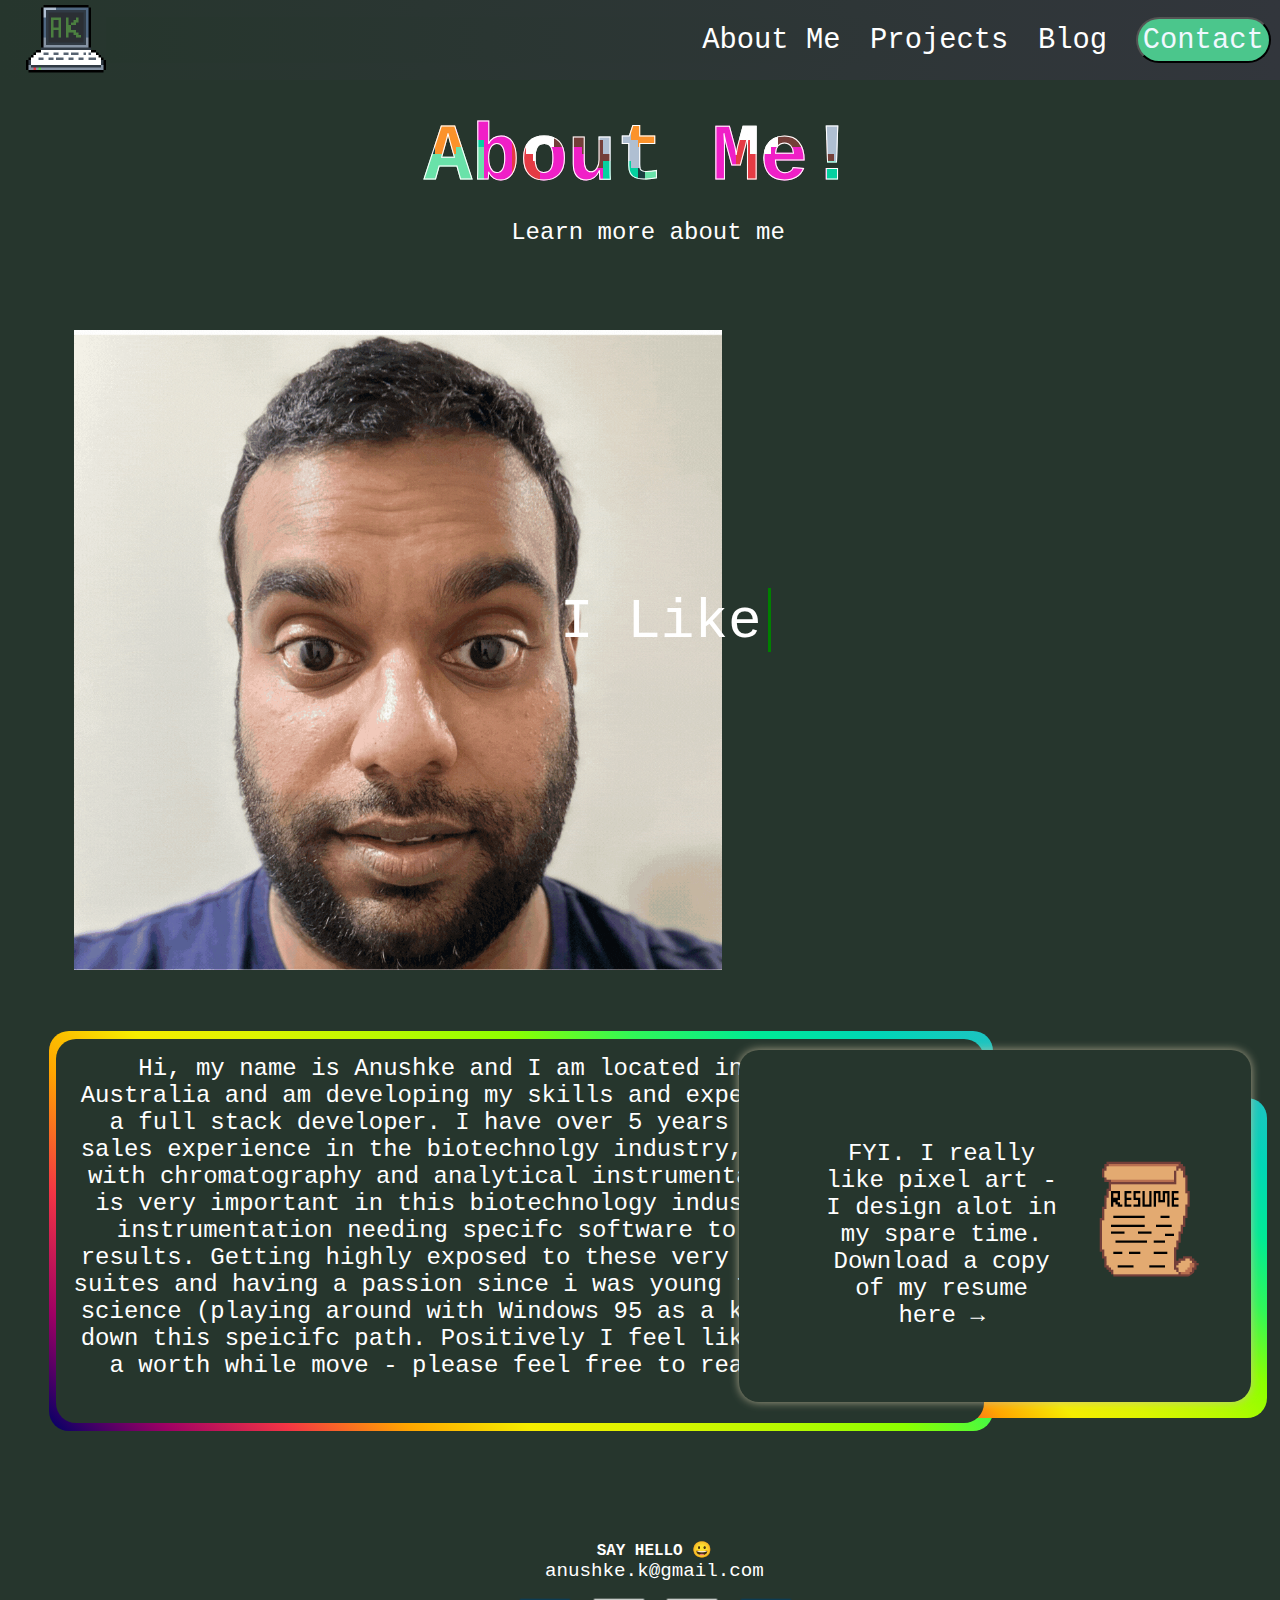
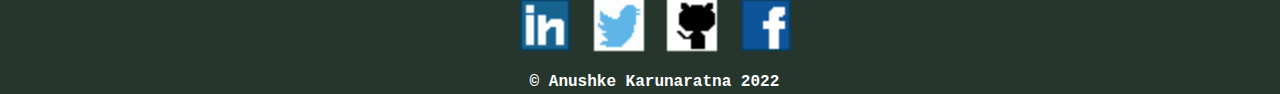
==== commit 4e9b417b: "editing index and about me page" ====
--- a/pages/about.html
+++ b/pages/about.html
@@ -91,7 +91,7 @@
     <div class="txt_animation">
       <div class="static_txt"> I Like </div>
       <ul class="dynamic_txt" >
-        <li><span>Food..............</span></li>
+        <li><span>Eating Food.......</span></li>
         <li><span>To Travel.........</span></li>
         <li><span>To Build Computers</span></li>
       </ul>
--- a/main.css
+++ b/main.css
@@ -479,97 +479,109 @@
     height: 17rem;
   }
 }
-@media (min-width: 320px) {
-  .tiles, .tiles_contact, .tiles4, .tiles3, .tiles2 {
-    position: relative;
-    height: 1rem;
-    overflow: hidden;
+.tiles, .tiles_b_p, .tiles_contact, .tiles4, .tiles3, .tiles2 {
+  position: relative;
+  height: 1rem;
+  overflow: hidden;
+  background: rgb(38, 54, 45);
+  display: flex;
+  justify-content: center;
+  align-items: center;
+  gap: 0.5rem;
+  flex-wrap: wrap;
+}
+.tiles i, .tiles_b_p i, .tiles_contact i, .tiles4 i, .tiles3 i, .tiles2 i {
+  position: relative;
+  width: 1rem;
+  height: 1rem;
+  background: rgb(38, 54, 45);
+}
+
+section i:nth-child(5n+1) {
+  -webkit-animation: animate 2s linear infinite, animatetile 7s linear infinite;
+          animation: animate 2s linear infinite, animatetile 7s linear infinite;
+  -webkit-animation-delay: calc(-1s * var(--i));
+          animation-delay: calc(-1s * var(--i));
+}
+
+section i:nth-child(5n+2) {
+  -webkit-animation: animate 3s linear infinite, animatetile 7s linear infinite;
+          animation: animate 3s linear infinite, animatetile 7s linear infinite;
+  -webkit-animation-delay: calc(-2s * var(--i));
+          animation-delay: calc(-2s * var(--i));
+}
+
+section i:nth-child(5n+3) {
+  -webkit-animation: animate 4s linear infinite, animatetile 7s linear infinite;
+          animation: animate 4s linear infinite, animatetile 7s linear infinite;
+  -webkit-animation-delay: calc(-2.5s * var(--i));
+          animation-delay: calc(-2.5s * var(--i));
+}
+
+@-webkit-keyframes animate {
+  0%, 20% {
     background: rgb(38, 54, 45);
-    display: flex;
-    justify-content: center;
-    align-items: center;
-    gap: 0.5rem;
-    flex-wrap: wrap;
-  }
-  .tiles i, .tiles_contact i, .tiles4 i, .tiles3 i, .tiles2 i {
-    position: relative;
-    width: 1rem;
-    height: 1rem;
+  }
+  60% {
+    background: rgb(167, 209, 167);
+  }
+  80%, 100% {
     background: rgb(38, 54, 45);
   }
-  section i:nth-child(5n+1) {
-    -webkit-animation: animate 2s linear infinite, animatetile 7s linear infinite;
-            animation: animate 2s linear infinite, animatetile 7s linear infinite;
-    -webkit-animation-delay: calc(-1s * var(--i));
-            animation-delay: calc(-1s * var(--i));
-  }
-  section i:nth-child(5n+2) {
-    -webkit-animation: animate 3s linear infinite, animatetile 7s linear infinite;
-            animation: animate 3s linear infinite, animatetile 7s linear infinite;
-    -webkit-animation-delay: calc(-2s * var(--i));
-            animation-delay: calc(-2s * var(--i));
-  }
-  section i:nth-child(5n+3) {
-    -webkit-animation: animate 4s linear infinite, animatetile 7s linear infinite;
-            animation: animate 4s linear infinite, animatetile 7s linear infinite;
-    -webkit-animation-delay: calc(-2.5s * var(--i));
-            animation-delay: calc(-2.5s * var(--i));
-  }
-  @-webkit-keyframes animate {
-    0%, 20% {
-      background: rgb(38, 54, 45);
-    }
-    60% {
-      background: rgb(167, 209, 167);
-    }
-    80%, 100% {
-      background: rgb(38, 54, 45);
-    }
-  }
-  @keyframes animate {
-    0%, 20% {
-      background: rgb(38, 54, 45);
-    }
-    60% {
-      background: rgb(167, 209, 167);
-    }
-    80%, 100% {
-      background: rgb(38, 54, 45);
-    }
-  }
-  @-webkit-keyframes animatetile {
-    0% {
-      filter: hue-rotate(0deg);
-    }
-    100% {
-      filter: hue-rotate(180deg);
-    }
-  }
-  @keyframes animatetile {
-    0% {
-      filter: hue-rotate(0deg);
-    }
-    100% {
-      filter: hue-rotate(180deg);
-    }
-  }
-  .tiles2 {
-    height: 3rem;
-    margin-top: 2rem;
-  }
-  .tiles3 {
-    height: 4rem;
-    margin-top: 0.8rem;
-  }
-  .tiles4 {
-    height: 8rem;
-    margin-top: 0.8rem;
-  }
-  .tiles_contact {
-    height: 6rem;
-    margin-top: 0.8rem;
-  }
-}
+}
+
+@keyframes animate {
+  0%, 20% {
+    background: rgb(38, 54, 45);
+  }
+  60% {
+    background: rgb(167, 209, 167);
+  }
+  80%, 100% {
+    background: rgb(38, 54, 45);
+  }
+}
+@-webkit-keyframes animatetile {
+  0% {
+    filter: hue-rotate(0deg);
+  }
+  100% {
+    filter: hue-rotate(180deg);
+  }
+}
+@keyframes animatetile {
+  0% {
+    filter: hue-rotate(0deg);
+  }
+  100% {
+    filter: hue-rotate(180deg);
+  }
+}
+.tiles2 {
+  height: 3rem;
+  margin-top: 2rem;
+}
+
+.tiles3 {
+  height: 4rem;
+  margin-top: 0.8rem;
+}
+
+.tiles4 {
+  height: 8rem;
+  margin-top: 0.8rem;
+}
+
+.tiles_contact {
+  height: 13rem;
+  margin-top: 0.8rem;
+}
+
+.tiles_b_p {
+  height: 25rem;
+  margin-top: 0.8rem;
+}
+
 .socials a.socials_img:hover {
   filter: brightness(80%);
 }
@@ -1170,12 +1182,12 @@
   }
   .about .txt_animation.static_txt {
     color: white;
-    font-size: 3rem;
-    font-family: "Noto Sans Mono", monospace;
-    margin-bottom: -3.6rem;
+    font-size: 4rem;
+    font-family: "Noto Sans Mono", monospace;
+    margin-bottom: -3rem;
   }
   .about .txt_animation .dynamic_txt {
-    margin-left: 11rem;
+    margin-left: 6.5rem;
     line-height: 4rem;
     height: 3.3rem;
     overflow: hidden;
@@ -1311,26 +1323,26 @@
     margin-right: 5%;
   }
   .about .slideshow {
-    width: 30.5rem;
-    height: 30rem;
+    width: 40.5rem;
+    height: 40rem;
     margin-top: -10%;
     margin-left: 1rem;
   }
   .about .txt_animation {
     width: 53rem;
     margin-left: -3rem;
-    margin-top: 7rem;
+    margin-top: 13rem;
   }
   .about .txt_animation .static_txt {
     color: white;
     font-size: 3.5rem;
     font-family: "Noto Sans Mono", monospace;
-    margin-bottom: -3.8rem;
+    margin-bottom: -4.1rem;
   }
   .about .txt_animation .dynamic_txt {
     margin-left: 13rem;
     line-height: 4rem;
-    height: 3.3rem;
+    height: 4rem;
     overflow: hidden;
   }
   .about .dynamic_txt li {
@@ -1398,8 +1410,8 @@
     background-color: rgb(38, 54, 45);
     border-radius: 20px;
     padding: 1rem;
-    height: 32rem;
-    width: 43rem;
+    height: 24rem;
+    width: 58rem;
     margin-left: -0.5rem;
     margin-top: 10%;
   }
@@ -1407,10 +1419,10 @@
     content: "";
     position: absolute;
     border-radius: 20px;
-    height: 33rem;
-    width: 44rem;
+    height: 25rem;
+    width: 59rem;
     margin-top: -1.5rem;
-    margin-left: -3rem;
+    margin-left: -5.6rem;
     background-image: linear-gradient(45deg, hsl(240deg, 100%, 20%) 0%, hsl(322deg, 100%, 31%) 9%, hsl(355deg, 89%, 58%) 18%, hsl(39deg, 100%, 50%) 27%, hsl(58deg, 100%, 48%) 36%, hsl(66deg, 100%, 48%) 45%, hsl(76deg, 100%, 49%) 55%, hsl(87deg, 100%, 50%) 64%, hsl(132deg, 93%, 58%) 73%, hsl(158deg, 100%, 46%) 82%, hsl(171deg, 100%, 42%) 91%, hsl(180deg, 73%, 44%) 100%);
     z-index: -1;
   }
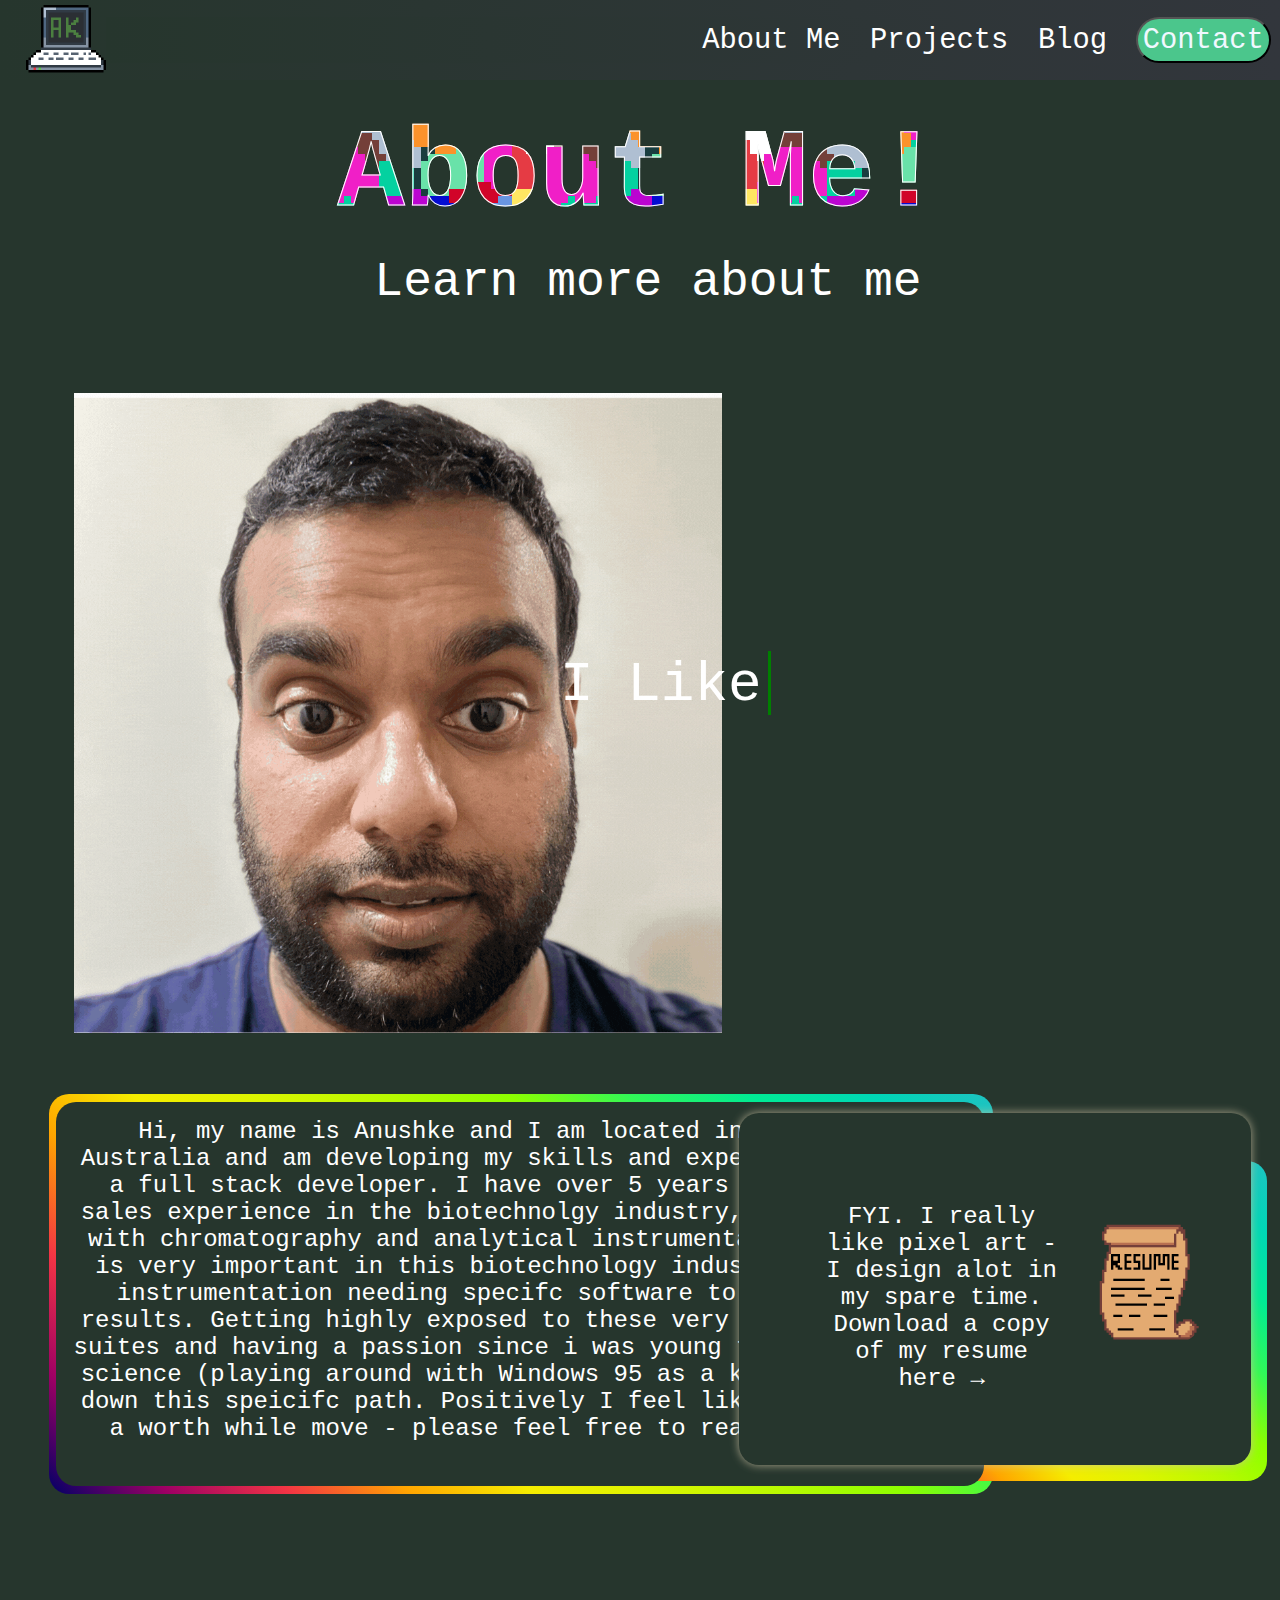
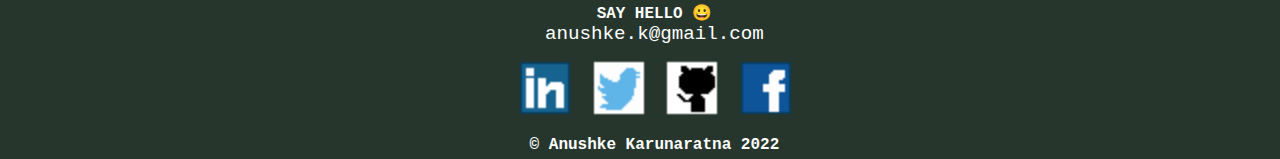
==== commit 93555c75: "added more content to readme and fixed up footer" ====
--- a/pages/about.html
+++ b/pages/about.html
@@ -82,7 +82,7 @@
   <h1 class="title">About Me!</h1>
   <section>
     <div class="sub_text">
-      <p>Learn more about me</p>
+      <p class="sub_text2">Learn more about me</p>
     </div>
   </section>
   <section class="about">
@@ -102,7 +102,7 @@
       <div class="about_resume">
       <p class="pabout"> Hi, my name is Anushke and I am located in Melbourne, Australia and am developing my skills and experince to become a full stack developer. I have over 5 years technical and sales experience in the biotechnolgy industry, working mainly with chromatography and analytical instrumentation. Software is very important in this biotechnology industry due to all instrumentation needing specifc software to get accurate results. Getting highly exposed to these very niche labratory suites and having a passion since i was young towards computer science (playing around with Windows 95 as a kid!) has led me down this speicifc path. Positively I feel like this has been a worth while move - please feel free to reach out to me.
       <div class="resume"><p class="resume_text" > FYI. I really like pixel art - I design alot in my spare time. Download a copy of my resume here &#8594</p>
-      <a href="">
+      <a class="resumelink" href="/misc/AKresume.pdf" target="_blank">
         <img class="resume_pic" src="/images/Resume_pic.png" alt="resume"></div>
       </a></div>
     </section>
--- a/main.css
+++ b/main.css
@@ -573,7 +573,7 @@
 }
 
 .tiles_contact {
-  height: 13rem;
+  height: 25rem;
   margin-top: 0.8rem;
 }
 
@@ -1021,6 +1021,10 @@
     font-size: 1.3rem;
   }
 }
+.resume a.resumelink:hover {
+  filter: brightness(80%);
+}
+
 @media (min-width: 320px) {
   .about {
     width: 90%;
@@ -1033,8 +1037,8 @@
     margin-left: 2rem;
   }
   .about .txt_animation {
-    width: 35rem;
-    margin-left: 1rem;
+    width: 24rem;
+    margin-left: 0.5rem;
     margin-top: 5rem;
   }
   .about .txt_animation .static_txt {
@@ -1176,7 +1180,7 @@
     margin-left: 8rem;
   }
   .about .txt_animation {
-    width: 50rem;
+    width: 38rem;
     margin-left: 9rem;
     margin-top: 5rem;
   }
@@ -1184,7 +1188,7 @@
     color: white;
     font-size: 4rem;
     font-family: "Noto Sans Mono", monospace;
-    margin-bottom: -3rem;
+    margin-bottom: -2;
   }
   .about .txt_animation .dynamic_txt {
     margin-left: 6.5rem;
@@ -2359,190 +2363,8 @@
     padding-bottom: 1rem;
     margin-top: 1rem;
     font-family: "Noto Sans Mono", monospace;
-    font-weight: 500;
-    font-size: 1.8rem;
-    color: white;
-    width: 90%;
-    margin-right: 2.5%;
-  }
-  .title_sub1 {
-    display: flex;
-    justify-content: space-around;
-    align-items: center;
-    padding-top: 1rem;
-    margin-left: 1rem;
-    padding-bottom: 1rem;
-    font-family: "Noto Sans Mono", monospace;
-    font-weight: 500;
-    font-size: 1.2rem;
-    color: white;
-    width: 90%;
-    margin-right: 2.5%;
-  }
-  .title_sub2 {
-    display: flex;
-    justify-content: space-around;
-    align-items: center;
-    padding-top: 1rem;
-    margin-left: 1rem;
-    padding-bottom: 1rem;
-    font-family: "Noto Sans Mono", monospace;
-    font-weight: 500;
-    font-size: 1.2rem;
-    color: white;
-    width: 90%;
-    margin-right: 2.5%;
-  }
-  p {
-    font-family: "Noto Sans Mono", monospace;
-    margin-left: 1rem;
-    font-weight: 100;
-    font-size: 0.7rem;
-    color: white;
-    align-items: center;
-    overflow-wrap: wrap;
-  }
-  .posts_subheading {
-    display: flex;
-    justify-content: center;
-    padding-left: 0.5rem;
-    font-size: 1rem;
-    padding-bottom: 0.8rem;
-    font-family: "Noto Sans Mono", monospace;
-    font-weight: 500;
-  }
-  .posts_text {
-    display: flex;
-    justify-content: flex-end;
-    padding-right: 1rem;
-    font-family: "Noto Sans Mono", monospace;
-    font-weight: 500;
-    padding-bottom: 0.5rem;
-  }
-}
-@media (min-width: 820px) {
-  .title {
-    display: flex;
-    justify-content: space-around;
-    align-items: center;
-    margin-left: 1rem;
-    padding-bottom: 1rem;
-    margin-top: 1rem;
-    font-family: "Noto Sans Mono", monospace;
-    font-weight: 500;
-    font-size: rem;
-    color: white;
-    width: 90%;
-    margin-right: 5%;
-    margin-left: 5%;
-  }
-  .title_sub1 {
-    display: flex;
-    justify-content: space-around;
-    align-items: center;
-    padding-top: 1rem;
-    margin-left: 1rem;
-    padding-bottom: 1rem;
-    font-family: "Noto Sans Mono", monospace;
-    font-weight: 500;
-    font-size: 1.6rem;
-    color: white;
-    width: 90%;
-    margin-right: 5%;
-    margin-left: 5%;
-  }
-  .title_sub2 {
-    display: flex;
-    justify-content: space-around;
-    align-items: center;
-    padding-top: 1rem;
-    margin-left: 1rem;
-    padding-bottom: 1rem;
-    font-family: "Noto Sans Mono", monospace;
-    font-weight: 500;
-    font-size: 1.6rem;
-    color: white;
-    width: 90%;
-    margin-right: 5%;
-    margin-left: 5%;
-  }
-  p {
-    font-family: "Noto Sans Mono", monospace;
-    margin-left: 1rem;
-    font-weight: 100;
-    font-size: 1rem;
-    color: white;
-    align-items: center;
-    overflow-wrap: wrap;
-    text-align: center;
-  }
-  .posts_subheading {
-    display: flex;
-    justify-content: center;
-    padding-left: 0.5rem;
-    font-size: 1.5rem;
-    padding-bottom: 1.5rem;
-    font-family: "Noto Sans Mono", monospace;
-    font-weight: 500;
-    text-align: center;
-  }
-  .posts_text {
-    display: flex;
-    justify-content: flex-end;
-    padding-right: 1rem;
-    font-family: "Noto Sans Mono", monospace;
-    font-weight: 500;
-    padding-bottom: 0.5rem;
-  }
-}
-@media (min-width: 992px) {
-  .home_titles {
-    font-family: "Noto Sans Mono", monospace;
-    margin-top: 2rem;
-    margin-bottom: 3rem;
-    margin-left: 2rem;
-  }
-  .home_titles .home_1 {
-    color: white;
-    font-size: 4rem;
-    margin-bottom: -1.5rem;
-  }
-  .home_titles .home_name {
-    color: white;
-    font-size: 10rem;
-    color: transparent;
-    -webkit-text-stroke: 1px white;
-    background: url(/images/Untitled\ 10.gif);
-    -webkit-background-clip: text;
-    background-clip: text;
-    background-position: 0 0;
-    -webkit-animation: move 20s linear infinite;
-            animation: move 20s linear infinite;
-  }
-  @-webkit-keyframes move {
-    100% {
-      background-position: 800px 0;
-    }
-  }
-  @keyframes move {
-    100% {
-      background-position: 800px 0;
-    }
-  }
-  .home_titles .home_sub {
-    color: white;
+    font-weight: 900;
     font-size: 3rem;
-  }
-  .title {
-    display: flex;
-    justify-content: space-around;
-    align-items: center;
-    margin-left: 1rem;
-    padding-bottom: 1rem;
-    margin-top: 1rem;
-    font-family: "Noto Sans Mono", monospace;
-    font-weight: 900;
-    font-size: 5rem;
     color: white;
     width: 90%;
     margin-right: 5%;
@@ -2565,6 +2387,225 @@
     padding-bottom: 1rem;
     font-family: "Noto Sans Mono", monospace;
     font-weight: 500;
+    font-size: 1.2rem;
+    color: white;
+    width: 90%;
+    margin-right: 2.5%;
+  }
+  .title_sub2 {
+    display: flex;
+    justify-content: space-around;
+    align-items: center;
+    padding-top: 1rem;
+    margin-left: 1rem;
+    padding-bottom: 1rem;
+    font-family: "Noto Sans Mono", monospace;
+    font-weight: 500;
+    font-size: 1.2rem;
+    color: white;
+    width: 90%;
+    margin-right: 2.5%;
+  }
+  p {
+    font-family: "Noto Sans Mono", monospace;
+    margin-left: 1rem;
+    font-weight: 100;
+    font-size: 0.7rem;
+    color: white;
+    align-items: center;
+    overflow-wrap: wrap;
+  }
+  .posts_subheading {
+    display: flex;
+    justify-content: center;
+    padding-left: 0.5rem;
+    font-size: 1rem;
+    padding-bottom: 0.8rem;
+    font-family: "Noto Sans Mono", monospace;
+    font-weight: 500;
+  }
+  .posts_text {
+    display: flex;
+    justify-content: flex-end;
+    padding-right: 1rem;
+    font-family: "Noto Sans Mono", monospace;
+    font-weight: 500;
+    padding-bottom: 0.5rem;
+  }
+}
+@media (min-width: 820px) {
+  .title {
+    display: flex;
+    justify-content: space-around;
+    align-items: center;
+    margin-left: 1rem;
+    padding-bottom: 1rem;
+    margin-top: 1rem;
+    font-family: "Noto Sans Mono", monospace;
+    font-weight: 900;
+    font-size: 5rem;
+    color: white;
+    width: 90%;
+    margin-right: 5%;
+    margin-left: 5%;
+    color: transparent;
+    -webkit-text-stroke: 1px white;
+    background: url(/images/Untitled\ 10.gif);
+    -webkit-background-clip: text;
+    background-clip: text;
+    background-position: 0 0;
+    -webkit-animation: move 20s linear infinite;
+            animation: move 20s linear infinite;
+  }
+  .title_sub1 {
+    display: flex;
+    justify-content: space-around;
+    align-items: center;
+    padding-top: 1rem;
+    margin-left: 1rem;
+    padding-bottom: 1rem;
+    font-family: "Noto Sans Mono", monospace;
+    font-weight: 500;
+    font-size: 1.6rem;
+    color: white;
+    width: 90%;
+    margin-right: 5%;
+    margin-left: 5%;
+  }
+  .title_sub2 {
+    display: flex;
+    justify-content: space-around;
+    align-items: center;
+    padding-top: 1rem;
+    margin-left: 1rem;
+    padding-bottom: 1rem;
+    font-family: "Noto Sans Mono", monospace;
+    font-weight: 500;
+    font-size: 1.6rem;
+    color: white;
+    width: 90%;
+    margin-right: 5%;
+    margin-left: 5%;
+  }
+  p {
+    font-family: "Noto Sans Mono", monospace;
+    margin-left: 1rem;
+    font-weight: 100;
+    font-size: 1rem;
+    color: white;
+    align-items: center;
+    overflow-wrap: wrap;
+    text-align: center;
+  }
+  .sub_text2 {
+    font-family: "Noto Sans Mono", monospace;
+    margin-left: 1rem;
+    font-weight: 100;
+    font-size: 1.5rem;
+    color: white;
+    align-items: center;
+    overflow-wrap: wrap;
+    text-align: center;
+  }
+  .posts_subheading {
+    display: flex;
+    justify-content: center;
+    padding-left: 0.5rem;
+    font-size: 1.5rem;
+    padding-bottom: 1.5rem;
+    font-family: "Noto Sans Mono", monospace;
+    font-weight: 500;
+    text-align: center;
+  }
+  .posts_text {
+    display: flex;
+    justify-content: flex-end;
+    padding-right: 1rem;
+    font-family: "Noto Sans Mono", monospace;
+    font-weight: 500;
+    padding-bottom: 0.5rem;
+  }
+}
+@media (min-width: 992px) {
+  .home_titles {
+    font-family: "Noto Sans Mono", monospace;
+    margin-top: 2rem;
+    margin-bottom: 3rem;
+    margin-left: 2rem;
+  }
+  .home_titles .home_1 {
+    color: white;
+    font-size: 4rem;
+    margin-bottom: -1.5rem;
+  }
+  .home_titles .home_name {
+    color: white;
+    font-size: 10rem;
+    color: transparent;
+    -webkit-text-stroke: 1px white;
+    background: url(/images/Untitled\ 10.gif);
+    -webkit-background-clip: text;
+    background-clip: text;
+    background-position: 0 0;
+    -webkit-animation: move 20s linear infinite;
+            animation: move 20s linear infinite;
+  }
+  @-webkit-keyframes move {
+    100% {
+      background-position: 800px 0;
+    }
+  }
+  @keyframes move {
+    100% {
+      background-position: 800px 0;
+    }
+  }
+  .home_titles .home_sub {
+    color: white;
+    font-size: 3rem;
+  }
+  .title {
+    display: flex;
+    justify-content: space-around;
+    align-items: center;
+    margin-left: 1rem;
+    padding-bottom: 1rem;
+    margin-top: 1rem;
+    font-family: "Noto Sans Mono", monospace;
+    font-weight: 900;
+    font-size: 7rem;
+    color: white;
+    width: 90%;
+    margin-right: 5%;
+    margin-left: 5%;
+    color: transparent;
+    -webkit-text-stroke: 1px white;
+    background: url(/images/Untitled\ 10.gif);
+    -webkit-background-clip: text;
+    background-clip: text;
+    background-position: 0 0;
+    -webkit-animation: move 20s linear infinite;
+            animation: move 20s linear infinite;
+  }
+  .sub_text2 {
+    font-family: "Noto Sans Mono", monospace;
+    margin-left: 1rem;
+    font-weight: 100;
+    font-size: 3rem;
+    color: white;
+    align-items: center;
+    overflow-wrap: wrap;
+    text-align: center;
+  }
+  .title_sub1 {
+    display: flex;
+    justify-content: space-around;
+    align-items: center;
+    padding-top: 1rem;
+    margin-left: 1rem;
+    padding-bottom: 1rem;
+    font-family: "Noto Sans Mono", monospace;
+    font-weight: 500;
     font-size: 2.3rem;
     color: white;
     width: 90%;
